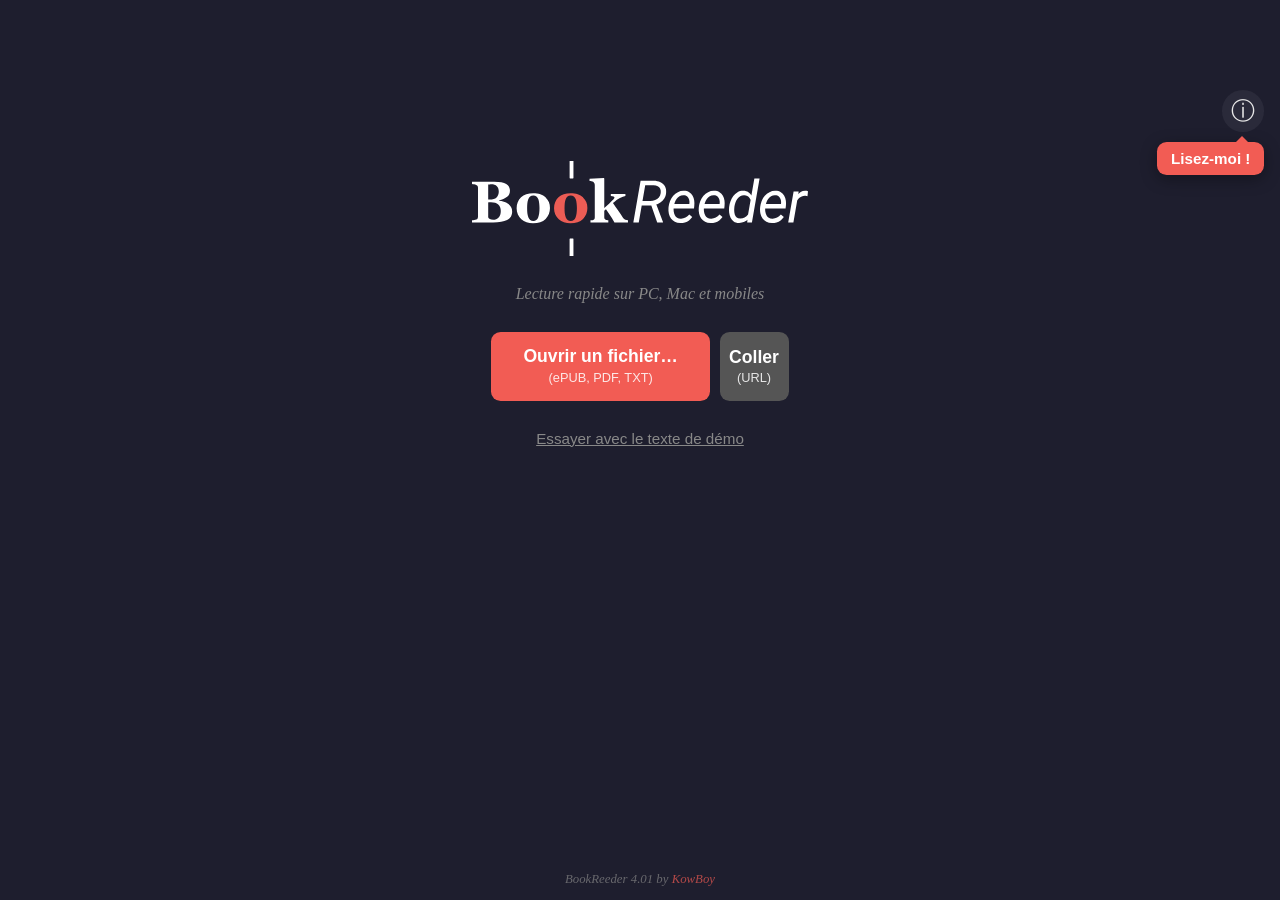
==== index.html @ 6239d29b "Mode Loupe : mot courant en couleur d'accentuation en lecture auto + texte uniforme En texte uniform" ====
<!DOCTYPE html>
<html lang="fr">
<head>
  <meta charset="UTF-8">
  <meta name="viewport" content="width=device-width, initial-scale=1.0, maximum-scale=1.0, user-scalable=no, viewport-fit=cover">
  <meta name="theme-color" content="#1e1e2e">
  <title>BookReeder</title>
  <link rel="manifest" href="manifest.webmanifest">
  <link rel="apple-touch-icon" href="icons/icon-192.png">
  <!-- Mode plein écran « appli » sur iPhone (ajout à l'écran d'accueil) -->
  <meta name="apple-mobile-web-app-capable" content="yes">
  <meta name="apple-mobile-web-app-status-bar-style" content="black-translucent">
  <meta name="apple-mobile-web-app-title" content="BookReeder">
  <meta name="mobile-web-app-capable" content="yes">
  <link rel="stylesheet" href="style.css?v=401">
</head>
<body>
  <!-- Écran d'accueil : choix du fichier -->
  <div id="ecran-accueil" class="ecran">
    <!-- Bloc fixe : (i) au-dessus du logo, puis sous-titre + boutons -->
    <div id="accueil-haut">
      <button id="btn-infos" title="Aide / fonctionnalités" aria-label="Aide">ⓘ</button>
      <img id="logo" src="BookReeder.svg" alt="BookReeder">
      <p class="sous-titre">Lecture rapide sur PC, Mac et mobiles</p>
      <div class="rangee-ouvrir">
        <label class="bouton-ouvrir">
          <span class="bouton-titre">Ouvrir un fichier…</span>
          <span class="bouton-formats">(ePUB, PDF, TXT)</span>
          <input type="file" id="input-fichier" accept=".epub,.pdf,.txt" hidden>
        </label>
        <button id="btn-coller-url" class="bouton-url" title="Charger un article depuis un lien copié">
          <span class="bouton-titre">Coller</span>
          <span class="bouton-formats">(URL)</span>
        </button>
      </div>
      <button id="btn-demo" class="lien-demo">Essayer avec le texte de démo</button>
      <p id="message-chargement" class="message"></p>
    </div>

    <!-- Bloc « Mes lectures » (40% de l'écran) : titre fixe + liste scrollable -->
    <div id="accueil-lectures">
      <h2 id="titre-lectures" class="titre-biblio" style="display:none">Mes lectures</h2>
      <div id="bibliotheque"></div>
    </div>
    <p id="signature"><span>BookReeder <span id="sig-version">1.79</span> by <a href="https://github.com/kowboy2k" target="_blank" rel="noopener">KowBoy</a></span></p>
  </div>

  <!-- Info-bulle « Lisez-moi ! » pointant vers le (i) (1re ouverture / mise à jour) -->
  <div id="bulle-liremoi" class="cache">Lisez-moi&nbsp;!</div>

  <!-- Écran de lecture RSVP -->
  <div id="ecran-lecture" class="ecran cache">
    <div id="zone-mot" class="avec-cadre">
      <div id="cadre"></div>
      <div id="reticule-haut"></div>
      <div id="mot-affiche"></div>
      <div id="reticule-bas"></div>
    </div>

    <!-- Zone cliquable (titre + info) qui ouvre la navigation -->
    <div id="zone-navigation" title="Aller à un chapitre / une position">
      <div id="titre-livre">—</div>
      <div id="info-progression">
        <span id="position-pct">0,00</span>%
        &nbsp;•&nbsp; <span id="chapitre-actuel">—</span>
        <span id="bloc-nb-mots" style="display:none"><span id="position-actuelle">0</span> / <span id="total-mots">0</span> mots</span>
      </div>
    </div>
    <div id="barre-progression">
      <div id="progression-remplissage"></div>
      <div id="marqueurs-chapitres"></div>
      <div id="curseur"></div>
    </div>
    <!-- Chapitre précédent · retour rapide · avance rapide · chapitre suivant -->
    <div id="nav-rapide" ;>
      <button id="btn-chap-prec" class="btn-chapitre" title="Chapitre précédent">⏮&#xFE0E;</button>
      <button id="btn-recul" class="ic-fleche ic-recul" title="Phrase précédente"></button>
      <button id="btn-avance" class="ic-fleche ic-avance" title="Phrase suivante"></button>
      <button id="btn-chap-suiv" class="btn-chapitre" title="Chapitre suivant">⏭&#xFE0E;</button>
    </div>

    <!-- Barre principale : vitesse (− lecture +) -->
    <div id="controles">
      <div id="groupe-vitesse">
        <button id="btn-moins" class="ic-moins" title="Ralentir (−20 mots/min)" aria-label="Ralentir"></button>
        <button id="btn-lecture" class="icone-play" title="Lecture / Pause"></button>
        <button id="btn-plus" class="ic-plus" title="Accélérer (+20 mots/min)" aria-label="Accélérer"></button>
      </div>
    </div>
    <!-- Barre du bas : fermer · vitesse · réglages -->
    <div id="barre-bas">
      <button id="btn-fermer" title="Changer de livre">✖</button>
      <div id="info-vitesse">
        <div>Vitesse : <span id="vitesse-actuelle">300</span> mots/min</div>
        <div id="duree-chapitre">Durée du chapitre : 0h00m</div>
      </div>
      <button id="btn-reglages" title="Réglages" aria-label="Réglages">
        <svg viewBox="0 0 24 24" width="26" height="26" fill="none" stroke="currentColor" stroke-width="2" stroke-linecap="round">
          <line x1="4" y1="7" x2="20" y2="7"></line>
          <line x1="4" y1="12" x2="20" y2="12"></line>
          <line x1="4" y1="17" x2="20" y2="17"></line>
          <circle cx="9" cy="7" r="2.3" fill="var(--surface)"></circle>
          <circle cx="15" cy="12" r="2.3" fill="var(--surface)"></circle>
          <circle cx="8" cy="17" r="2.3" fill="var(--surface)"></circle>
        </svg>
      </button>
    </div>

    <!-- Mode épuré : barre minimale (retour phrase · play/pause · avance phrase)
         + vitesse. En paysage, le groupe passe sur une seule ligne. -->
    <div id="barre-epure-groupe">
      <div id="barre-epure">
        <button id="ep-recul" class="ic-fleche ic-recul" title="Phrase précédente"></button>
        <button id="ep-lecture" class="icone-play" title="Lecture / Pause"></button>
        <button id="ep-avance" class="ic-fleche ic-avance" title="Phrase suivante"></button>
      </div>
      <!-- Vitesse en mode épuré : − chiffre + -->
      <div id="barre-epure-vitesse">
        <button id="ep-moins" class="ic-moins" title="Ralentir" aria-label="Ralentir"></button>
        <span id="ep-vitesse">300</span>
        <button id="ep-plus" class="ic-plus" title="Accélérer" aria-label="Accélérer"></button>
      </div>
    </div>
    <!-- Infos de lecture (Mode Minimaliste) : position · chapitre · mots -->
    <div id="infos-minimal"></div>
    <!-- Mode Minimaliste paysage : 3 zones tactiles invisibles. 1er appui = pause.
         Gauche/Droite = mot précédent/suivant (appui long = phrase par phrase),
         Centre = reprise de lecture. -->
    <div id="zones-tap-min" class="cache">
      <button id="tap-min-g" type="button" aria-label="Mot / phrase précédent"></button>
      <button id="tap-min-c" type="button" aria-label="Lecture / Pause"></button>
      <button id="tap-min-d" type="button" aria-label="Mot / phrase suivant"></button>
    </div>
    <!-- Annotation flottante (note en exposant) affichée à la pause, masquée à la reprise. -->
    <div id="note-min" class="cache"></div>
  </div>

  <!-- Mode contexte : aperçu du texte autour du mot en cours (appui long sur play) -->
  <div id="ecran-contexte" class="cache infos-loupe">
    <div id="contexte-texte"></div>
    <div id="loupe-toast" class="cache"></div>
    <div id="contexte-barre">
      <button id="ctx-notes" title="Annotations du chapitre" aria-label="Annotations">
        <svg viewBox="0 0 24 24" width="23" height="23" fill="none" stroke="currentColor" stroke-width="1.8" stroke-linecap="round" stroke-linejoin="round">
          <!-- Bulle de dialogue arrondie avec petite queue en bas à gauche -->
          <path d="M5 4h14a2 2 0 0 1 2 2v8a2 2 0 0 1-2 2H9l-4 4v-4a2 2 0 0 1-2-2V6a2 2 0 0 1 2-2z"></path>
        </svg>
      </button>
      <div id="ctx-centre">
        <button id="ctx-recul" class="ic-fleche ic-recul" title="Phrase précédente" aria-label="Phrase précédente"></button>
        <button id="ctx-play" class="icone-play" title="Reprendre la lecture" aria-label="Reprendre"></button>
        <button id="ctx-avance" class="ic-fleche ic-avance" title="Phrase suivante" aria-label="Phrase suivante"></button>
      </div>
      <button id="ctx-recherche" title="Rechercher dans le livre" aria-label="Rechercher">
        <svg viewBox="0 0 24 24" width="23" height="23" fill="none" stroke="currentColor" stroke-width="1.8" stroke-linecap="round" stroke-linejoin="round">
          <!-- Loupe « rechercher dans le texte » : lignes de texte dans la lentille -->
          <circle cx="10.5" cy="10.5" r="7.5"></circle>
          <line x1="21" y1="21" x2="16" y2="16"></line>
          <line x1="7.3" y1="8.5" x2="13.7" y2="8.5"></line>
          <line x1="7.3" y1="11" x2="13.7" y2="11"></line>
          <line x1="7.3" y1="13.5" x2="11.5" y2="13.5"></line>
        </svg>
      </button>
    </div>
    <!-- Infos de lecture (Mode Loupe) : position · chapitre · mots, sous les boutons -->
    <div id="contexte-infos"></div>
  </div>

  <!-- Panneau « toutes les annotations » du chapitre (bouton message en mode loupe) -->
  <div id="panneau-annotations" class="cache">
    <div class="panneau-contenu">
      <h2>Annotations</h2>
      <div id="annot-resultats"></div>
    </div>
  </div>

  <!-- Panneau de choix de la palette des dialogues : palettes du thème + personnalisée -->
  <div id="panneau-palette" class="cache">
    <div class="panneau-contenu">
      <div id="palette-barre-theme">
        <button id="palette-theme-prec" aria-label="Thème précédent">‹</button>
        <h3 id="palette-titre-theme">Palette Midnight</h3>
        <button id="palette-theme-suiv" aria-label="Thème suivant">›</button>
      </div>
      <!-- Aperçu unique, en haut, qui change selon la palette choisie -->
      <div id="palette-apercu-haut" class="palette-apercu"></div>
      <div id="palette-defilable">
        <div id="palette-liste"></div>
      </div>
      <div id="palette-perso-roues">
        <input type="color" class="roue-voix" id="voix1-couleur" value="#74a228" aria-label="Voix 1">
        <input type="color" class="roue-voix" id="voix2-couleur" value="#aa4521" aria-label="Voix 2">
        <input type="color" class="roue-voix" id="voix3-couleur" value="#a22878" aria-label="Voix 3">
      </div>
      <button id="btn-fermer-palette">OK</button>
    </div>
  </div>

  <!-- Panneau « Dialogues dynamiques » : appui long sur ⚙ (ou bouton dans Réglages).
       Effet + palette + attribution d'une couleur fixe par personnage du livre. -->
  <div id="panneau-dialogues-dyn" class="cache">
    <div class="panneau-contenu">
      <h2>Feuille de personnages</h2>
      <div class="reglage reglage-inline">
        <label for="reglage-dialogues">Effets</label>
        <select id="reglage-dialogues" class="dd-effet-select">
          <option value="aucun">Désactivé</option>
          <option value="elocution">Élocution</option>
          <option value="multicolore">Couleurs</option>
          <option value="fondu">Fondu</option>
          <option value="elocution,multicolore">Élocution + Couleurs</option>
          <option value="elocution,fondu">Élocution + Fondu</option>
          <option value="multicolore,fondu">Couleurs + Fondu</option>
          <option value="elocution,multicolore,fondu">Tous les effets</option>
        </select>
      </div>
      <div class="reglage reglage-inline">
        <label for="reglage-indice-bavardage">Indice de bavardage</label>
        <select id="reglage-indice-bavardage">
          <option value="masque">Masqué</option>
          <option value="simple">Simple</option>
          <option value="podium">Podium</option>
        </select>
      </div>
      <div class="reglage reglage-case" id="dd-cacher">
        <label for="reglage-cacher-noms">Masquer les personnages à venir (anti-spoil)</label>
        <input type="checkbox" id="reglage-cacher-noms" checked>
      </div>
      <button id="dd-tri" type="button">Par ordre d'apparition</button>
      <div id="liste-persos"></div>
      <div id="dd-tiers"></div>
      <button id="btn-fermer-dialogues-dyn">OK</button>
      <button id="btn-reinitialiser" type="button" class="lien-texte">Réinitialiser…</button>
    </div>
  </div>

  <!-- Création d'un raccourci iOS « Partager » -->
  <div id="panneau-raccourci" class="cache">
    <div class="panneau-contenu">
      <h2>Créer un raccourci iOS pour intégrer BookReeder aux applications dans «&nbsp;Partager&nbsp;» ?</h2>
      <div id="raccourci-guide" class="cache">
        <p class="raccourci-intro">Dans l'app <b>Raccourcis</b> (iPhone) :</p>
        <ol class="raccourci-etapes">
          <li>Nouveau raccourci → réglages (ⓘ) → active <b>« Afficher dans la feuille de partage »</b> (entrée : URL).</li>
          <li>Action <b>« Coder en URL »</b> appliquée à <b>Entrée du raccourci</b>.</li>
          <li>Action <b>« Texte »</b> : colle l'adresse ci‑dessous, puis ajoute la variable <b>codée</b>.</li>
          <li>Action <b>« Ouvrir les URL »</b> avec ce Texte.</li>
        </ol>
        <button id="raccourci-copier">Copier l'adresse BookReeder</button>
        <button id="raccourci-fermer-guide">Fermer</button>
      </div>
      <div id="raccourci-boutons">
        <button id="raccourci-oui">Oui</button>
        <button id="raccourci-non">Non</button>
      </div>
    </div>
  </div>

  <!-- Bucket d'un personnage : formes détectées (appui long sur un nom) -->
  <div id="panneau-bucket" class="cache">
    <div class="panneau-contenu">
      <h2 id="bucket-titre">Personnage</h2>
      <p id="bucket-aide">Touche une forme pour l'afficher en titre ; ✕ pour la retirer.</p>
      <div id="bucket-liste"></div>
      <button id="btn-fermer-bucket">OK</button>
    </div>
  </div>

  <!-- Action sur une forme : rattacher / séparer / supprimer -->
  <div id="panneau-bucket-action" class="cache">
    <div class="panneau-contenu">
      <h2>Rattacher «&nbsp;<span id="ba-terme"></span>&nbsp;» à un autre personnage ?</h2>
      <div id="ba-choix">
        <button id="ba-oui">Oui</button>
        <button id="ba-non">Non</button>
      </div>
      <button id="ba-supprimer">Supprimer</button>
      <div id="ba-perso-liste" class="cache"></div>
    </div>
  </div>

  <!-- Action sur un personnage (depuis la liste) : supprimer / fusionner -->
  <div id="panneau-perso-action" class="cache">
    <div class="panneau-contenu">
      <h2>Supprimer «&nbsp;<span id="pa-nom"></span>&nbsp;» ou fusionner à un autre personnage ?</h2>
      <div id="pa-choix">
        <button id="pa-oui">Oui</button>
        <button id="pa-non">Non</button>
      </div>
      <button id="pa-fusionner">Fusionner</button>
      <div id="pa-perso-liste" class="cache"></div>
    </div>
  </div>

  <!-- Réinitialiser (Feuille de personnages) : 3 choix -->
  <div id="panneau-reinit" class="cache">
    <div class="panneau-contenu">
      <h2>Réinitialiser</h2>
      <button id="ri-persos">Réinitialiser les personnages</button>
      <button id="ri-couleurs">Réinitialiser les couleurs</button>
      <button id="ri-aleatoire">Générer des couleurs aléatoires</button>
      <button id="ri-annuler" class="liste-annuler">Annuler</button>
    </div>
  </div>

  <!-- Confirmation générique (Oui / Non) -->
  <div id="panneau-confirm" class="cache">
    <div class="panneau-contenu">
      <h2 id="confirm-titre">?</h2>
      <div id="confirm-boutons">
        <button id="confirm-oui">Oui</button>
        <button id="confirm-non">Non</button>
      </div>
    </div>
  </div>

  <!-- Confirmation : garder un article en ligne dans la bibliothèque -->
  <div id="panneau-garder-article" class="cache">
    <div class="panneau-contenu">
      <h2>Garder l'article en mémoire&nbsp;?</h2>
      <div id="garder-boutons">
        <button id="garder-oui">Oui</button>
        <button id="garder-non">Non</button>
      </div>
    </div>
  </div>

  <!-- Panneau de recherche dans le livre (double-tap dans la zone de texte du mode loupe) -->
  <div id="panneau-recherche" class="cache">
    <div class="panneau-contenu">
      <h2>Rechercher dans le livre</h2>
      <div class="rech-saisie">
        <input type="text" id="rech-champ" placeholder="Mot ou expression…" autocomplete="off" autocapitalize="off" spellcheck="false">
        <button id="rech-go">Go</button>
      </div>
      <div id="rech-resultats"></div>
    </div>
  </div>

  <!-- Panneau d'aide / fonctionnalités -->
  <div id="panneau-infos" class="cache">
    <div class="panneau-contenu">
      <h2>Comment ça marche</h2>
      <ul id="liste-infos">
        <li><b>Lecture rapide</b> — les mots défilent un à un ou par groupes, centrés sur la lettre repère (rouge) pour garder l'œil fixe.</li>
        <li><b>Dialogues dynamiques</b> — rajoutez du style dans les dialogues entre les personnages !</li>
        <li><b>Feuille de personnages</b> — appui prolongé sur le bouton Réglages pour personnaliser les dialogues de personnages.</li>
        <li><b>Mode Minimaliste</b> — touchez la <b>zone de lecture</b> pour masquer l'interface (lecture sans distraction) ; touchez à nouveau pour revenir.</li>
        <li><b>Mode loupe</b> — appui prolongé sur le bouton lecture/pause pour afficher la lecture contextuelle + annotations. Appui prolongé en Mode Loupe permet de faire défiler le texte automatiquement.</li>
        <li><b>Lecture horizontale</b> — appui central pour pause/lecture, appui sur les côtés pour avancer ou reculer d'un mot, appui prolongé de phrase en phrase.</li>
        <li><b>Naviguer</b> — touchez les <b>infos de lecture</b> pour ouvrir la navigation et aller à un chapitre ou se déplacer dans le livre.</li>
        <li><b>Chapitres</b> — les boutons ⏮ / ⏭ sautent au chapitre précédent / suivant ; les flèches reculent / avancent d'une phrase.</li>
        <li><b>Vitesse</b> — les boutons − et + ajustent la vitesse de lecture.</li>
        <li><b>Accélération</b> — appuyez sur la <b>zone de vitesse</b> et poussez vos limites en accélérant automatiquement !</li>
        <li><b>Bibliothèque</b> — vos livres restent enregistrés et reprennent à la bonne page, même hors-ligne.</li>
        <li><b>Astuce</b> — pour un meilleur confort, enregistrez la page sur l'écran d'accueil.</li>
      </ul>
      <button id="btn-ajouter-accueil">📲 Ajouter à l'écran d'accueil</button>
      <p id="aide-install" class="aide-install"></p>
      <div class="ligne-maj">
        <button id="btn-maj">🔄 Vérifier les mises à jour…</button>
        <button id="btn-raccourci-ios" title="Ajouter BookReeder au menu Partager (iOS)" aria-label="Créer un raccourci Partager">
          <svg viewBox="0 0 24 24" width="20" height="20" fill="none" stroke="currentColor" stroke-width="2" stroke-linecap="round" stroke-linejoin="round">
            <path d="M12 15V3"></path>
            <path d="M8 7l4-4 4 4"></path>
            <path d="M5 12v7a2 2 0 0 0 2 2h10a2 2 0 0 0 2-2v-7"></path>
          </svg>
        </button>
      </div>
      <p id="statut-maj" class="aide-install"></p>
      <button id="btn-fermer-infos">Ok</button>
    </div>
  </div>

  <!-- Panneau de navigation : chapitre + position manuelle -->
  <div id="panneau-navigation" class="cache">
    <div class="panneau-contenu">
      <h2>Chapitrage</h2>

      <div class="reglage">
        <select id="nav-chapitre"></select>
      </div>

      <div class="reglage">
        <div id="nav-chap-boutons">
          <button id="nav-chap-prec" class="btn-chapitre" title="Chapitre précédent">⏮&#xFE0E;</button>
          <button id="nav-chap-suiv" class="btn-chapitre" title="Chapitre suivant">⏭&#xFE0E;</button>
        </div>
      </div>

      <div class="reglage">
        <label>Position dans le livre entier : <span id="position-pct-livre">0,00</span>%</label>
        <div id="barre-livre">
          <div id="remplissage-livre"></div>
          <div id="marqueurs-livre"></div>
          <div id="curseur-livre"></div>
        </div>
      </div>

      <button id="btn-fermer-navigation">Go</button>

      <button type="button" id="lien-reconstruire-toc" class="lien-texte">Optimiser la table des matières</button>
    </div>
  </div>

  <!-- Popup : choix de la table des matières (1ʳᵉ ouverture ou « Reconstruire ») -->
  <div id="panneau-toc" class="cache">
    <div class="panneau-contenu">
      <h2>Quelle table des matières&nbsp;?</h2>
      <div id="toc-boutons">
        <button type="button" id="toc-existante">
          <span class="toc-l1">Originale</span> <span class="toc-l2" id="toc-cnt-existante"></span>
          <span class="toc-apercu" id="toc-apercu-existante"></span>
        </button>
        <button type="button" id="toc-optimisee">
          <span class="toc-l1">Optimisée</span> <span class="toc-l2" id="toc-cnt-optimisee"></span>
          <span class="toc-apercu" id="toc-apercu-optimisee"></span>
        </button>
      </div>
      <button type="button" id="toc-annuler">Annuler</button>
    </div>
  </div>

  <!-- Dialogue générique à 2–3 boutons (suppression de profil, etc.) -->
  <div id="panneau-choix" class="cache">
    <div class="panneau-contenu">
      <h2 id="choix-titre">?</h2>
      <div id="choix-boutons"></div>
    </div>
  </div>

  <!-- Panneau d'accélération (expérimental) : touche sur l'info de vitesse -->
  <div id="panneau-accel" class="cache">
    <div class="panneau-contenu">
      <h2>Accélération</h2>
      <div class="reglage">
        <label for="reglage-accel">Coefficient d'accélération : x <span id="valeur-accel">1,0</span></label>
        <input type="range" id="reglage-accel" min="1" max="3" step="0.1" value="1">
      </div>
      <div class="reglage">
        <label for="reglage-accel-intervalle">Intervalle d'accélération : <span id="valeur-accel-intervalle">10</span> s</label>
        <input type="range" id="reglage-accel-intervalle" min="0" max="4" step="1" value="1">
      </div>
      <p class="aide-accel">Expérimental — à ×1,0 la vitesse est constante. Au-delà (jusqu'à ×3), la lecture accélère de 0,1× selon l'intervalle choisi, jusqu'à la vitesse visée. Toute pause ou usage des touches réinitialise la vitesse.</p>
      <button id="btn-fermer-accel">OK</button>
    </div>
  </div>

  <!-- Panneau de réglages -->
  <div id="panneau-reglages" class="cache">
    <div class="panneau-contenu">
      <div id="reglages-entete">
        <button id="reglages-prec" aria-label="Page précédente">‹</button>
        <h2 id="reglages-titre">Réglages 1/3</h2>
        <button id="reglages-suiv" aria-label="Page suivante">›</button>
      </div>
      <div id="reglages-pages">
      <div class="reglages-page" data-page="0">

      <div class="reglage">
        <label for="reglage-nb-mots">Mots affichés : <span id="valeur-nb-mots">1</span></label>
        <input type="range" id="reglage-nb-mots" min="0" max="3" step="1" value="1">
      </div>

      <div class="reglage">
        <label for="reglage-pauses">Longueur des pauses : <span id="valeur-pauses">x 2,0</span></label>
        <input type="range" id="reglage-pauses" min="0" max="4" step="0.1" value="2">
      </div>

      <div class="reglage">
        <label for="reglage-dialogue-lent">Ralentissement des dialogues : <span id="valeur-dialogue-lent">x 1,3</span></label>
        <input type="range" id="reglage-dialogue-lent" min="1" max="2" step="0.1" value="1.3">
      </div>

      <div class="reglage">
        <label for="reglage-elan">Élan à la reprise de lecture : <span id="valeur-elan">10 mots</span></label>
        <input type="range" id="reglage-elan" min="0" max="3" step="0.1" value="1">
      </div>

      <div class="reglage reglage-inline">
        <label for="reglage-pause-auto">Pause automatique</label>
        <select id="reglage-pause-auto">
          <option value="fin" selected>Fin de chapitre</option>
          <option value="suivant">Début de chapitre</option>
          <option value="off">Désactivée</option>
        </select>
      </div>

      <div class="reglage reglage-case">
        <label for="reglage-continuer">Pause après retour / avance rapide</label>
        <input type="checkbox" id="reglage-continuer">
      </div>

      <div class="reglage reglage-case">
        <label for="reglage-pause-loupe">Pause à la sortie du Mode Loupe</label>
        <input type="checkbox" id="reglage-pause-loupe">
      </div>

      <div class="reglage reglage-case">
        <label for="reglage-afficher-mots">Afficher le nombre de mots du chapitre</label>
        <input type="checkbox" id="reglage-afficher-mots">
      </div>

      <div class="reglage reglage-case">
        <label for="reglage-infos-minimal">Afficher les infos en Mode Minimaliste</label>
        <input type="checkbox" id="reglage-infos-minimal">
      </div>

      <div class="reglage reglage-inline">
        <label for="reglage-loupe-texte">Texte en Mode Loupe</label>
        <select id="reglage-loupe-texte">
          <option value="j">Sans césure, justifié</option>
          <option value="jf">Sans césure, justifié, espaces fixes</option>
          <option value="g">Sans césure, aligné à gauche</option>
          <option value="cj">Avec césure, justifié</option>
          <option value="cjf">Avec césure, justifié, espaces fixes</option>
          <option value="cg">Avec césure, aligné à gauche</option>
        </select>
      </div>

      </div><!-- /page 0 -->
      <div class="reglages-page cache" data-page="1">

      <div class="reglage reglage-inline">
        <label for="reglage-police">Police</label>
        <select id="reglage-police"></select>
      </div>

      <div class="reglage reglage-inline">
        <label for="reglage-variante">Variantes</label>
        <select id="reglage-variante"></select>
      </div>

      <div class="reglage reglage-inline" id="bloc-bionic-couleur" style="display:none">
        <label for="reglage-bionic-couleur">Couleur du début bionic</label>
        <select id="reglage-bionic-couleur">
          <option value="uniforme" selected>Uniforme (couleur du texte)</option>
          <option value="#f4d03f">Jaune</option>
          <option value="#9aa0a6">Grise</option>
          <option value="#f39c12">Orange</option>
          <option value="#f25c54">Rouge</option>
          <option value="perso">Personnalisé…</option>
        </select>
      </div>

      <div class="reglage reglage-inline espace-5" id="bloc-couleur-police">
        <label>Couleur de police</label>
        <div id="couleurs-police" class="cases-couleur">
          <button type="button" class="case-couleur" data-couleur="#ffffff" title="Blanc 100%" style="background:#ffffff"></button>
          <button type="button" class="case-couleur" data-couleur="rgba(255,255,255,0.75)" title="Blanc 75%" style="background:rgba(255,255,255,0.75)"></button>
          <button type="button" class="case-couleur" data-couleur="#efe3c8" title="Crème" style="background:#efe3c8"></button>
          <button type="button" class="case-couleur" data-couleur="#454341" title="Gris foncé" style="background:#454341"></button>
          <button type="button" class="case-couleur" data-couleur="rgba(0,0,0,0.9)" title="Noir 90%" style="background:rgba(0,0,0,0.9)"></button>
          <label class="case-couleur case-perso" title="Personnalisé…">
            <input type="color" id="couleur-police-perso" value="#ffcc66">
          </label>
        </div>
      </div>
      
      <div class="reglage">
        <label for="reglage-dim-loupe">Assombrir le texte du Mode Loupe : <span id="valeur-dim-loupe">50</span> %</label>
        <input type="range" id="reglage-dim-loupe" min="0" max="100" step="5" value="50">
      </div>

      <div class="reglage reglage-case" id="bloc-bionic-perso" style="display:none">
        <label for="reglage-bio-teinte">Couleur personnalisée</label>
        <input type="color" id="reglage-bio-teinte" value="#f39c12">
      </div>

      <div class="reglage">
        <label for="reglage-taille-police">Taille de la police : <span id="valeur-taille-police">100</span> %</label>
        <input type="range" id="reglage-taille-police" min="50" max="150" step="10" value="100">
      </div>

      <div class="reglage">
        <label for="reglage-taille-loupe">Taille de la police Mode Loupe : <span id="valeur-taille-loupe">100</span> %</label>
        <input type="range" id="reglage-taille-loupe" min="50" max="200" step="10" value="100">
      </div>

      <div class="reglage">
        <label for="reglage-espace-lettres">Espacement des lettres : <span id="valeur-espace-lettres">0</span> px</label>
        <input type="range" id="reglage-espace-lettres" min="-1" max="8" step="0.5" value="0">
      </div>

      <div class="reglage">
        <label for="reglage-espace-mots">Espacement des mots : <span id="valeur-espace-mots">0</span> px</label>
        <input type="range" id="reglage-espace-mots" min="0" max="24" step="1" value="0">
      </div>

      </div><!-- /page 1 -->
      <div class="reglages-page cache" data-page="2">

      <div class="reglage reglage-inline">
        <label for="reglage-theme">Thème</label>
        <select id="reglage-theme">
          <option value="midnight" selected>Midnight</option>
          <option value="mono">Dark Mono</option>
          <option value="sepia">Sepia</option>
          <option value="black">Deep Black</option>
        </select>
      </div>

      <div class="reglage reglage-inline espace-5" id="bloc-orp-couleur">
        <label>Couleur d'accentuation</label>
        <div id="couleurs-orp" class="cases-couleur">
          <button type="button" class="case-couleur case-aucune" data-couleur="aucune" title="Aucune (couleur de la police)"></button>
          <button type="button" class="case-couleur" data-couleur="#f25c54" title="Corail" style="background:#f25c54"></button>
          <button type="button" class="case-couleur" data-couleur="#a6de7a" title="Anis" style="background:#a6de7a"></button>
          <button type="button" class="case-couleur" data-couleur="#ffd359" title="Moutarde" style="background:#ffd359"></button>
          <label class="case-couleur case-perso case-orp-perso" title="Personnalisé…">
            <input type="color" id="reglage-orp-teinte" value="#f25c54">
          </label>
        </div>
      </div>

      <div class="reglage reglage-inline">
        <label for="reglage-marqueur-note">Marqueur d'annotations</label>
        <select id="reglage-marqueur-note">
          <option value="aucun">Aucun</option>
          <optgroup label="Couleur du texte">
            <option value="etoile">Astérisque *</option>
            <option value="bulle">Bulle °</option>
            <option value="chapeau">Chapeau ^</option>
            <option value="hashtag">Hashtag ＃</option>
            <option value="point">Pastille ●</option>
          </optgroup>
          <optgroup label="Couleur d'accentuation">
            <option value="etoile-acc" class="opt-accent">Astérisque *</option>
            <option value="bulle-acc" class="opt-accent">Bulle °</option>
            <option value="chapeau-acc" class="opt-accent">Chapeau ^</option>
            <option value="hashtag-acc" class="opt-accent">Hashtag ＃</option>
            <option value="point-acc" class="opt-accent">Pastille ●</option>
          </optgroup>
        </select>
      </div>

<div class="reglage reglage-inline">
        <label for="reglage-ralenti-nom">Ralenti sur noms propres</label>
        <select id="reglage-ralenti-nom">
          <option value="off">Aucun</option>
          <option value="2-once">2× — une seule fois</option>
          <option value="2-tous">2× — à chaque fois</option>
          <option value="3-once">3× — une seule fois</option>
          <option value="3-tous">3× — à chaque fois</option>
          <option value="4-once">4× — une seule fois</option>
          <option value="4-tous">4× — à chaque fois</option>
        </select>
      </div>

      <div class="reglage reglage-inline">
        <label for="reglage-dialogues-r3">Dialogues dynamiques</label>
        <select id="reglage-dialogues-r3" class="dd-effet-select">
          <option value="aucun">Désactivé</option>
          <option value="elocution">Élocution</option>
          <option value="multicolore">Couleurs</option>
          <option value="fondu">Fondu</option>
          <option value="elocution,multicolore">Élocution + Couleurs</option>
          <option value="elocution,fondu">Élocution + Fondu</option>
          <option value="multicolore,fondu">Couleurs + Fondu</option>
          <option value="elocution,multicolore,fondu">Tous les effets</option>
        </select>
      </div>

      <div class="reglage reglage-inline">
        <label>Palette des dialogues</label>
        <button id="btn-palette-r3" class="select-hybride dd-palette-btn">
          <span class="btn-palette-nom">Mars</span>
          <span class="btn-palette-pastilles pastilles-mini"></span>
        </button>
      </div>

      <div class="reglage reglage-duo espace-5" id="bloc-cartouche">
        <label class="case-inline">Cartouche ORP <input type="checkbox" id="reglage-cadre" checked></label>
        <label class="case-inline">Repère central <input type="checkbox" id="reglage-orp" checked></label>
      </div>

      <div class="reglage" id="bloc-ecart-reperes">
        <label for="reglage-ecart-reperes">Écartement des repères : <span id="valeur-ecart-reperes">40</span> px</label>
        <input type="range" id="reglage-ecart-reperes" min="10" max="120" step="2" value="40">
      </div>

      <div class="reglage">
        <label for="reglage-long-reperes">Longueur des repères : <span id="valeur-long-reperes">14</span> px</label>
        <input type="range" id="reglage-long-reperes" min="4" max="40" step="2" value="14">
      </div>

      </div><!-- /page 2 -->

      <!-- Page 4/4 : réglage fin des facteurs de rythme du modèle BookReeder.
           Tous × la durée d'un mot (0,0–3,0), multipliés ensuite par les coefs de
           la page 1 (Longueur des pauses, Ralentissement des dialogues). -->
      <div class="reglages-page cache" data-page="3">
        <h3 class="reglages-section">Pauses (× durée d'un mot)</h3>
        <div class="reglage reglage-compact">
          <label for="fact-finphrase">Fin de phrase . ! ? … : <span id="val-finphrase">× 1,5</span></label>
          <input type="range" id="fact-finphrase" min="0" max="3" step="0.1" value="1.5">
        </div>
        <div class="reglage reglage-compact">
          <label for="fact-virgule">Virgule , ; : <span id="val-virgule">× 1,0</span></label>
          <input type="range" id="fact-virgule" min="0" max="3" step="0.1" value="1">
        </div>
        <div class="reglage reglage-compact">
          <label for="fact-paragraphe">Fin de paragraphe : <span id="val-paragraphe">× 1,5</span></label>
          <input type="range" id="fact-paragraphe" min="0" max="3" step="0.1" value="1.5">
        </div>
        <div class="reglage reglage-compact">
          <label for="fact-replique">Avant une réplique : <span id="val-replique">× 1,0</span></label>
          <input type="range" id="fact-replique" min="0" max="3" step="0.1" value="1">
        </div>
        <h3 class="reglages-section">Durée mini d'un mot (× durée d'un mot)</h3>
        <div class="reglage reglage-compact">
          <label for="fact-plancher">Plancher général : <span id="val-plancher">× 0,6</span></label>
          <input type="range" id="fact-plancher" min="0" max="3" step="0.1" value="0.6">
        </div>
        <div class="reglage reglage-compact">
          <label for="fact-dialogue">En dialogue : <span id="val-dialogue">× 1,0</span></label>
          <input type="range" id="fact-dialogue" min="0" max="3" step="0.1" value="1">
        </div>
        <div class="reglage reglage-compact">
          <label for="fact-nompropre">Sur un nom propre : <span id="val-nompropre">× 2,5</span></label>
          <input type="range" id="fact-nompropre" min="0" max="3" step="0.1" value="2.5">
        </div>
        <h3 class="reglages-section">Reprise</h3>
        <div class="reglage reglage-compact">
          <label for="fact-elan">Élan au départ : <span id="val-elan">× 0,65</span></label>
          <input type="range" id="fact-elan" min="0" max="3" step="0.05" value="0.65">
        </div>
      </div><!-- /page 4 -->
      </div><!-- /reglages-pages -->

      <button id="btn-fermer-reglages">OK</button>
    </div>
  </div>

  <script src="lib/jszip.min.js"></script>
  <div id="toast-ecran" class="cache"></div>
  <script src="lib/epub.min.js"></script>
  <script src="lib/pdf.min.js"></script>
  <script src="chargeur.js?v=401"></script>
  <script src="app.js?v=401"></script>
</body>
</html>
---- style.css ----
/* Merriweather (police variable : une seule source pour toutes les graisses) */
@font-face {
  font-family: "Merriweather";
  font-style: normal;
  font-weight: 300 900;
  font-display: swap;
  src: url(fonts/merriweather-latin.woff2) format("woff2");
  unicode-range: U+0000-00FF, U+0131, U+0152-0153, U+02BB-02BC, U+02C6, U+02DA, U+02DC, U+2000-206F, U+20AC, U+2122, U+2212;
}
@font-face {
  font-family: "Merriweather";
  font-style: normal;
  font-weight: 300 900;
  font-display: swap;
  src: url(fonts/merriweather-latin-ext.woff2) format("woff2");
  unicode-range: U+0100-024F, U+1E00-1EFF, U+2C60-2C7F, U+A720-A7FF;
}

/* Roboto (sans-serif) */
@font-face {
  font-family: "Roboto"; font-style: normal; font-weight: 400; font-display: swap;
  src: url(fonts/roboto-400.woff2) format("woff2");
}
@font-face {
  font-family: "Roboto"; font-style: normal; font-weight: 700; font-display: swap;
  src: url(fonts/roboto-700.woff2) format("woff2");
}

/* OpenDyslexic (police adaptée à la dyslexie) */
@font-face {
  font-family: "OpenDyslexic"; font-style: normal; font-weight: 400; font-display: swap;
  src: url(fonts/opendyslexic-400.woff2) format("woff2");
}
@font-face {
  font-family: "OpenDyslexic"; font-style: normal; font-weight: 700; font-display: swap;
  src: url(fonts/opendyslexic-700.woff2) format("woff2");
}

/* Literata (serif, conçue pour la lecture longue) */
@font-face {
  font-family: "Literata"; font-style: normal; font-weight: 400; font-display: swap;
  src: url(fonts/literata-400.woff2) format("woff2");
}
@font-face {
  font-family: "Literata"; font-style: normal; font-weight: 700; font-display: swap;
  src: url(fonts/literata-700.woff2) format("woff2");
}

/* Noto Sans */
@font-face {
  font-family: "Noto Sans"; font-style: normal; font-weight: 400; font-display: swap;
  src: url(fonts/notosans-400.woff2) format("woff2");
}
@font-face {
  font-family: "Noto Sans"; font-style: normal; font-weight: 700; font-display: swap;
  src: url(fonts/notosans-700.woff2) format("woff2");
}

/* DejaVu Sans */
@font-face {
  font-family: "DejaVu Sans"; font-style: normal; font-weight: 400; font-display: swap;
  src: url(fonts/dejavu-400.woff2) format("woff2");
}
@font-face {
  font-family: "DejaVu Sans"; font-style: normal; font-weight: 700; font-display: swap;
  src: url(fonts/dejavu-700.woff2) format("woff2");
}

:root {
  /* Thème « Midnight » (par défaut) */
  --fond: #1e1e2e;
  --texte: #e8e8e8;
  --accent: #f25c54;
  --gris: #888;
  --surface: #2a2a3a;       /* boutons, panneaux */
  --surface-bord: #3a3a4a;  /* pistes de barres */
  --surface-survol: #3a3a4d;
  /* Réglages de lecture (modifiés en JS) */
  --police: Georgia, "Times New Roman", serif;
  --graisse: 400;
  --espace-lettres: 0px;
  --espace-mots: 0px;
  /* Repères ORP : écart (centre → repère) et longueur du trait */
  --ret-ecart: 40px;
  --ret-longueur: 14px;
  --bio-couleur: inherit; /* couleur du début de mot bionic */
  --orp-couleur: #f25c54; /* couleur du repère central (lettre ORP) */
  --echelle-police: 1; /* taille de la police de lecture (20%–140%) */
  --cadre-largeur: min(90%, 600px); /* largeur du cartouche */
}

/* Thème « Dark Mono » : monochrome, gris neutres, sans couleur d'accent */
html.theme-mono {
  --fond: #121212;
  --texte: #e6e6e6;
  --accent: #8d8d8d;
  --gris: #6f6f6f;
  --surface: #242424;
  --surface-bord: #3a3a3a;
  --surface-survol: #3a3a3a;
}

html.theme-black {
  --fond: #000000;
  --texte: #e6e6e6;
  --accent: #5a8dd6;
  --gris: #777;
  --surface: #161616;
  --surface-bord: #2a2a2a;
  --surface-survol: #232323;
}

html.theme-sepia {
  --fond: #f4ecd8;
  --texte: #4a3c2c;
  --accent: #a6612a;
  --gris: #9c8a6a;
  --surface: #e9dcc0;
  --surface-bord: #d8c7a2;
  --surface-survol: #ddcfae;
}

* { box-sizing: border-box; margin: 0; padding: 0; }

html, body {
  height: 100%;
  background: var(--fond);
  color: var(--texte);
  font-family: Georgia, "Times New Roman", serif;
  overflow: hidden;
  -webkit-user-select: none;
  user-select: none;
  touch-action: manipulation;        /* coupe le zoom au double-tap (iOS) */
}

.ecran {
  position: fixed;
  inset: 0;
  display: flex;
  flex-direction: column;
  align-items: center;
  justify-content: center;
}

.cache { display: none !important; }

/* Info-bulle « Lisez-moi ! » pointant vers le (i) */
#bulle-liremoi {
  position: fixed;
  z-index: 30;
  background: var(--accent);
  color: #fff;
  padding: 0.5rem 0.85rem;
  border-radius: 0.6rem;
  font-family: sans-serif;
  font-size: 0.95rem;
  font-weight: 700;
  white-space: nowrap;
  box-shadow: 0 4px 16px rgba(0, 0, 0, 0.35);
  animation: bulle-pop 1.4s ease-in-out infinite;
}
#bulle-liremoi::after {              /* flèche pointant vers le haut (le bouton) */
  content: "";
  position: absolute;
  top: -6px;
  right: 16px;
  border-left: 6px solid transparent;
  border-right: 6px solid transparent;
  border-bottom: 6px solid var(--accent);
}
@keyframes bulle-pop {
  0%, 100% { transform: translateY(0); }
  50% { transform: translateY(-4px); }
}

/* --- Mode contexte (aperçu du texte autour du mot en cours) --- */
#ecran-contexte {
  position: fixed;
  inset: 0;
  z-index: 20;
  background: var(--fond);
  color: var(--texte);
  display: flex;
  flex-direction: column;
  padding: max(env(safe-area-inset-top), 0.8rem) 0 max(env(safe-area-inset-bottom), 0.8rem);
}
#contexte-texte {
  flex: 1 1 auto;
  min-height: 0;
  overflow-y: auto;
  -webkit-overflow-scrolling: touch;
  padding: 1.2rem 1.4rem;
  font-family: var(--police);
  font-size: calc(1.4rem * var(--echelle-loupe, 1));   /* 100% = taille du titre, 50–200% */
  line-height: 1.8;
  text-align: justify;
  color: var(--couleur-police, var(--texte));
  scrollbar-width: thin;
  scrollbar-color: rgba(255,255,255,0.18) transparent;
  /* Texte sélectionnable : appui long (mobile) ou clic-glissé (PC) → menu natif
     « Copier / Rechercher sur Google ». Le reste de l'app reste non sélectionnable. */
  -webkit-user-select: text;
  user-select: text;
  -webkit-touch-callout: default;
}
/* Répartition du texte en Mode Loupe (dropdown Réglages 1/4) : césures + mode de
   justification (par les espaces de mots OU par l'espacement des lettres). */
#contexte-texte.txt-gauche { text-align: left; }
#contexte-texte.txt-cesures { -webkit-hyphens: auto; hyphens: auto; }
#contexte-texte.txt-mots { text-align: justify; text-justify: inter-word; }
#contexte-texte.txt-lettres { text-align: justify; text-justify: inter-character; }
#contexte-texte::-webkit-scrollbar { width: 5px; }
#contexte-texte::-webkit-scrollbar-thumb { background: rgba(255,255,255,0.18); border-radius: 3px; }
#contexte-texte .ctx-bloc { margin: 0 0 0.9em; }      /* saut de ligne entre paragraphes */
#contexte-texte .ctx-titre { font-weight: 900; }       /* titre/chapitre en Black */
#contexte-texte span[data-i] { opacity: var(--dim-loupe, 0.5); }   /* texte atténué (réglable) */
#contexte-texte span.phrase-courante { opacity: 1; }   /* phrase en cours à 100 % */
/* Couleur du locuteur (multicolore) sur les mots de dialogue. */
#contexte-texte span.ctx-dlg { color: var(--c-dlg); }
#contexte-texte .courant {
  color: var(--orp-couleur, var(--accent));            /* mot courant : couleur du repère */
}
/* EXCEPTION : un mot courant qui est aussi un dialogue coloré garde la couleur du
   locuteur (et non la couleur d'accentuation du repère). */
#contexte-texte span.ctx-dlg.courant { color: var(--c-dlg); }
/* Lecture auto EN loupe : la phrase en cours est atténuée comme le reste du
   texte ; seul le mot lu passe en blanc (couleur du texte, pleine opacité). */
#ecran-contexte.lecture-auto #contexte-texte span.phrase-courante { opacity: var(--dim-loupe, 0.5); }
#ecran-contexte.lecture-auto #contexte-texte span.courant { color: var(--texte); opacity: 1; }
/* Assombrissement à 100 % (texte invisible) + lecture auto : on garde la PHRASE
   en cours lisible à 50 % et le mot courant en couleur d'accentuation, au lieu de
   ne laisser que le mot. */
#ecran-contexte.lecture-auto.dim-max #contexte-texte span.phrase-courante { opacity: 0.5; }
#ecran-contexte.lecture-auto.dim-max #contexte-texte span.courant { color: var(--orp-couleur, var(--accent)); opacity: 1; }
/* « Texte uniforme » (bascule appui long sur Rechercher) : aucun effet sur le
   texte — tout en couleur de police, pleine opacité, pas de couleur de dialogue. */
#ecran-contexte.texte-uniforme #contexte-texte span,
#ecran-contexte.texte-uniforme #contexte-texte span[data-i],
#ecran-contexte.texte-uniforme #contexte-texte span.phrase-courante,
#ecran-contexte.texte-uniforme #contexte-texte span.ctx-dlg,
#ecran-contexte.texte-uniforme #contexte-texte span.courant { color: var(--texte); opacity: 1; }
/* Exception : en LECTURE AUTO + texte uniforme, le mot en cours reprend la
   couleur d'accentuation (sinon il serait blanc, indistinct). */
#ecran-contexte.texte-uniforme.lecture-auto #contexte-texte span.courant { color: var(--orp-couleur, var(--accent)); opacity: 1; }
/* Info-bulle centrale de bascule (~1 s) */
#loupe-toast, #toast-ecran {
  position: fixed; top: 50%; left: 50%; transform: translate(-50%, -50%); z-index: 90;
  background: rgba(0,0,0,0.82); color: #fff; padding: 0.7rem 1.1rem; border-radius: 0.7rem;
  font-family: sans-serif; font-size: 1rem; pointer-events: none; box-shadow: 0 4px 18px rgba(0,0,0,0.4);
}
#loupe-toast.cache, #toast-ecran.cache { display: none; }
/* Mode Minimaliste paysage : 3 zones tactiles invisibles ÉGALES (gauche/centre/
   droite). On laisse libre le bas de l'écran pour le contrôle de la vitesse. */
#zones-tap-min { position: absolute; left: 0; right: 0; top: 0; bottom: 30%; display: flex; z-index: 15; }
#zones-tap-min.cache { display: none; }
#zones-tap-min > button {
  flex: 1; background: none; border: none; padding: 0; margin: 0; cursor: pointer;
  -webkit-tap-highlight-color: transparent; outline: none;
}
/* Annotation flottante (Mode Minimaliste) : sous le mot, comme la bulle en Loupe. */
#note-min {
  position: fixed; left: 50%; transform: translateX(-50%); top: 60%; z-index: 30;
  max-width: min(96%, 820px); width: max-content; background: rgba(0,0,0,0.88); color: var(--texte);
  border: 1px solid var(--surface-bord); border-radius: 0.6rem; padding: 0.55rem 0.9rem;
  font-family: sans-serif; font-size: 0.95rem; line-height: 1.35; pointer-events: none;
  box-shadow: 0 4px 18px rgba(0,0,0,0.45);
}
#note-min.cache { display: none; }
#note-min p { margin: 0.15rem 0; }
/* Repère d'annotation en lecture rapide : petit caractère en exposant.
   Discret (couleur de la police) ou « accentué » (.accent → couleur
   d'accentuation en cours). Signale un contenu consultable en mode loupe. */
.marque-note {
  font-size: 1em;
  vertical-align: baseline;     /* sur la ligne du texte, comme la pastille */
  margin-left: 0.18em;
  color: inherit;
}
.marque-note.collee { margin-left: 0; }   /* * ^ ° collés au mot */
.marque-note.accent { color: var(--orp-couleur, var(--accent)); }
/* Pastille pleine dessinée (cercle), posée sur la ligne du texte (n'agrandit
   pas la hauteur de ligne contrairement au glyphe « • »). */
.marque-pastille {
  display: inline-block;
  width: 0.42em;
  height: 0.42em;
  border-radius: 50%;
  background: currentColor;
  vertical-align: middle;
  margin-left: 0.18em;
}
.marque-pastille.accent { background: var(--orp-couleur, var(--accent)); }
/* Appel de note : exposant cliquable (couleur repère) */
#contexte-texte .a-note { cursor: pointer; }
#contexte-texte .ctx-note {
  color: var(--orp-couleur, var(--accent));
  font-weight: 700;
  font-size: 0.62em;
  vertical-align: super;
  line-height: 0;
  padding: 0 0.1em;
  cursor: pointer;
}
/* Bulle d'annotation (mode loupe) */
#bulle-note {
  position: fixed;
  z-index: 60;
  width: min(440px, 86vw);
  max-height: 60vh;
  overflow-y: auto;
  background: var(--fond-secondaire, #2a2a3a);
  color: var(--texte, #eee);
  border: 1px solid var(--orp-couleur, var(--accent));
  border-radius: 0.6rem;
  padding: 0.7rem 0.9rem;
  box-shadow: 0 6px 24px rgba(0, 0, 0, 0.45);
  font-family: sans-serif;
  font-size: 1rem;
  line-height: 1.45;
  cursor: pointer;
}
#bulle-note p { margin: 0 0 0.5em; }
#bulle-note p:last-child { margin-bottom: 0; }
#bulle-note.cache { display: none; }
#contexte-barre {
  flex: none;
  display: flex;
  align-items: center;
  justify-content: space-between;   /* message à gauche · centre · loupe à droite */
  padding: 0.6rem 1.2rem 0;
}
/* Les 3 boutons de lecture restent groupés et centrés (rapprochés). */
#ctx-centre {
  display: flex;
  align-items: center;
  justify-content: center;
  gap: 1.4rem;
}
#contexte-barre button {
  width: 3.6rem;
  height: 3.6rem;
  border: none;
  border-radius: 50%;
  background: var(--surface);
  color: var(--texte);
  cursor: pointer;
  display: flex;
  align-items: center;
  justify-content: center;
}
#contexte-barre #ctx-play { width: 4.6rem; height: 4.6rem; }
/* Boutons latéraux (message / loupe) un peu plus discrets. */
#ctx-notes, #ctx-recherche { background: transparent; color: var(--gris); }
#contexte-barre button:active { transform: scale(0.92); }

/* Panneau « toutes les annotations » du chapitre */
#panneau-annotations {
  position: fixed; inset: 0; z-index: 70;
  background: rgba(0,0,0,0.6);
  display: flex; align-items: center; justify-content: center;
  padding: max(10dvh, env(safe-area-inset-top)) 1rem max(10dvh, env(safe-area-inset-bottom));
  box-sizing: border-box;
}
#panneau-annotations.cache { display: none; }
#panneau-annotations .panneau-contenu {
  border-radius: 1rem; max-height: 80dvh; display: flex; flex-direction: column;
}
#annot-resultats { flex: 1 1 auto; min-height: 0; overflow-y: auto; }
.annot-item {
  display: block; width: 100%; text-align: left;
  background: var(--fond); color: var(--texte); border: none;
  border-radius: 0.5rem; padding: 0.6rem 0.7rem; margin-bottom: 0.5rem;
  cursor: pointer; font-family: var(--police); font-size: 1rem; line-height: 1.4;
}
.annot-num { color: var(--orp-couleur, var(--accent)); font-weight: 700; margin-right: 0.4rem; }
.annot-vide { opacity: 0.6; font-style: italic; }

/* --- Accueil --- */
/* Découpage relatif (en flux, sans chevauchement) : bloc haut ~50%, liste qui
   remplit l'espace restant, puis la signature, le tout dans la colonne. */
#ecran-accueil {
  justify-content: flex-start;
  padding: max(10vh, env(safe-area-inset-top)) 1rem 0;
}
/* Bloc haut : 50% de l'écran, contenu aéré et réparti ; (i) ancré en haut à droite. */
#accueil-haut {
  flex: 0 0 50%;
  min-height: 0;
  position: relative;
  display: flex;
  flex-direction: column;
  align-items: center;
  justify-content: center;
  gap: 3.2vh;
  width: 100%;
}
#accueil-haut .sous-titre,
#accueil-haut .lien-demo,
#accueil-haut .message { margin: 0; }
#accueil-lectures {
  flex: 1 1 auto;          /* prend tout l'espace dispo (haut fixe, signature en bas) */
  min-height: 0;
  display: flex;
  flex-direction: column;
  align-items: center;
  width: 100%;
}
#logo { width: min(84vw, 336px); height: auto; }
.sous-titre { color: var(--gris); margin: 1rem 0 2.5rem; font-style: italic; }

.bouton-ouvrir {
  display: flex;
  flex-direction: column;
  align-items: center;
  gap: 0.15rem;
  background: var(--accent);
  color: #fff;
  padding: 0.9rem 2rem;
  border-radius: 0.6rem;
  font-size: 1.1rem;
  cursor: pointer;
  font-family: sans-serif;
  text-align: center;
}
.bouton-ouvrir:active { transform: scale(0.97); }
.rangee-ouvrir { display: flex; gap: 0.6rem; justify-content: center; align-items: stretch; }
.bouton-url {
  display: flex; flex-direction: column; align-items: center; justify-content: center; gap: 0.1rem;
  background: #555; color: #fff; border: none; border-radius: 0.6rem;
  aspect-ratio: 1 / 1; padding: 0 0.6rem; cursor: pointer; font-family: sans-serif; text-align: center; font-size: 1.1rem;
}
.bouton-url:active { transform: scale(0.97); }
.bouton-titre { font-weight: 700; }
.bouton-formats { font-size: 0.8rem; font-weight: 300; opacity: 0.85; }
.lien-demo {
  margin-top: 1.2rem;
  background: none;
  border: none;
  color: var(--gris);
  font-family: sans-serif;
  font-size: 0.95rem;
  text-decoration: underline;
  cursor: pointer;
}
.lien-demo:hover { color: var(--texte); }

/* Signature : remplit l'espace restant et plaque le texte tout en bas
   (robuste sur iOS), avec 5% de marge sous le texte. */
#signature {
  flex: none;
  width: 100%;
  display: flex;
  align-items: flex-end;
  justify-content: center;
  padding-top: 0.8rem;
  padding-bottom: max(1.5vh, env(safe-area-inset-bottom));
  text-align: center;
  font-style: italic;
  font-size: 0.8rem;
  color: var(--gris);
  opacity: 0.7;
}
#signature a { color: var(--accent); text-decoration: none; }
#signature a:hover { text-decoration: underline; }

/* Bouton ⓘ : dans le flux, 1re ligne du bloc haut, aligné à droite (au-dessus du logo) */
#btn-infos {
  flex: none;
  align-self: flex-end;
  width: 2.6rem;
  height: 2.6rem;
  border: none;
  border-radius: 50%;
  background: var(--surface);
  color: var(--texte);
  font-size: 1.5rem;
  line-height: 1;
  cursor: pointer;
}
#btn-infos:active { transform: scale(0.95); }

/* Panneau d'aide : centré, défilable */
#panneau-infos {
  position: fixed;
  inset: 0;
  background: rgba(0,0,0,0.6);
  display: flex;
  align-items: center;
  justify-content: center;
  z-index: 10;
  padding: 1rem;
}
#panneau-infos .panneau-contenu {
  border-radius: 1rem;
  max-height: 80vh;
  overflow-y: auto;
}
/* Panneau de recherche dans le texte (double-tap d'un mot en mode loupe) */
#panneau-recherche {
  position: fixed;
  inset: 0;
  background: rgba(0,0,0,0.6);
  display: flex;
  /* Ancrée vers le HAUT (à ~20% du bord supérieur) pour que le clavier iPhone,
     qui remonte par le bas, n'empiète pas sur le champ de saisie. */
  align-items: flex-start;
  justify-content: center;
  z-index: 70;
  /* dvh = hauteur dynamique (iPhone : vh ignore la barre Safari). */
  padding: 20dvh 1rem max(10dvh, env(safe-area-inset-bottom));
  box-sizing: border-box;
}
#panneau-recherche .panneau-contenu {
  border-radius: 1rem;
  max-height: 60dvh;       /* fenêtre plus courte (20% en haut, ~10% en bas) */
  display: flex;
  flex-direction: column;
}
.rech-saisie {
  display: flex;
  gap: 0.5rem;
  margin-bottom: 1rem;
}
#rech-champ {
  flex: 1 1 auto;
  min-width: 0;
  padding: 0.7rem 0.8rem;
  border-radius: 0.6rem;
  border: 1px solid var(--surface-bord);
  background: var(--fond);
  color: var(--texte);
  font-family: sans-serif;
  font-size: 1rem;
}
#rech-go {
  flex: none;
  padding: 0 1.2rem;
  background: var(--accent);
  color: #fff;
  border: none;
  border-radius: 0.6rem;
  font-size: 1rem;
  cursor: pointer;
}
#rech-resultats {
  flex: 1 1 auto;
  min-height: 0;
  overflow-y: auto;
  margin-bottom: 1rem;
}
.res-compte { font-family: sans-serif; font-size: 0.85rem; opacity: 0.6; margin-bottom: 0.6rem; }
.res-item {
  display: block;
  width: 100%;
  text-align: left;
  background: var(--fond);
  color: var(--texte);
  border: none;
  border-radius: 0.5rem;
  padding: 0.6rem 0.7rem;
  margin-bottom: 0.5rem;
  cursor: pointer;
  font-family: var(--police);
  font-size: 1rem;
  line-height: 1.4;
}
.res-item b { color: var(--orp-couleur, var(--accent)); font-weight: 700; }
.res-chap { display: block; font-family: sans-serif; font-size: 0.78rem; opacity: 0.55; margin-bottom: 0.2rem; }
.res-vide { opacity: 0.6; font-style: italic; }
#rech-resultats { margin-bottom: 0; }   /* plus de bouton Fermer en dessous */
#liste-infos {
  list-style: none;
  margin-bottom: 1.4rem;
  line-height: 1.45;
}
#liste-infos li {
  padding: 0.7rem 0;
  border-bottom: 1px solid var(--surface-bord);
  font-size: 0.95rem;
}
#liste-infos li:last-child { border-bottom: none; }
#liste-infos b { color: var(--accent); }
#btn-fermer-infos {
  width: 100%;
  padding: 0.9rem;
  background: var(--accent);
  color: #fff;
  border: none;
  border-radius: 0.6rem;
  font-size: 1rem;
  cursor: pointer;
}
#btn-ajouter-accueil, #btn-maj {
  width: 100%;
  padding: 0.8rem;
  margin-bottom: 0.6rem;
  background: transparent;
  color: var(--texte);
  border: 1px solid var(--surface-bord);
  border-radius: 0.6rem;
  font-size: 0.95rem;
  cursor: pointer;
}
#btn-ajouter-accueil:active, #btn-maj:active { transform: scale(0.98); }
.ligne-maj { display: flex; gap: 0.5rem; align-items: stretch; margin-bottom: 0.6rem; }
.ligne-maj #btn-maj { width: auto; flex: 1; margin-bottom: 0; }
#btn-raccourci-ios {
  flex: none; display: flex; align-items: center; justify-content: center;
  background: transparent; color: var(--texte); border: 1px solid var(--surface-bord);
  border-radius: 0.6rem; padding: 0 0.9rem; cursor: pointer;
}
#btn-raccourci-ios:active { transform: scale(0.98); }
/* Popup création de raccourci iOS */
#panneau-raccourci {
  position: fixed; inset: 0; z-index: 70; background: rgba(0,0,0,0.6);
  display: flex; align-items: center; justify-content: center; padding: 1rem;
}
#panneau-raccourci.cache { display: none; }
#panneau-raccourci .panneau-contenu { border-radius: 1rem; max-width: 420px; width: 100%; text-align: center; }
#panneau-raccourci h2 { margin: 0; font-size: 1.1rem; line-height: 1.35; }
#raccourci-boutons { display: flex; gap: 1rem; margin-top: 1.6rem; }
#raccourci-boutons button { flex: 1; padding: 0.8rem; border: none; border-radius: 0.6rem; font-size: 1rem; cursor: pointer; font-family: sans-serif; }
#raccourci-oui { background: var(--accent); color: #fff; }
#raccourci-non { background: var(--fond); color: var(--texte); border: 1px solid var(--surface-bord); }
.raccourci-intro { margin: 1rem 0 0.4rem; font-family: sans-serif; }
.raccourci-etapes { text-align: left; font-family: sans-serif; font-size: 0.9rem; line-height: 1.4; margin: 0 0 0.8rem; padding-left: 1.2rem; }
.raccourci-etapes li { margin-bottom: 0.4rem; }
#raccourci-copier, #raccourci-fermer-guide { width: 100%; padding: 0.7rem; border-radius: 0.6rem; font-size: 0.95rem; cursor: pointer; margin-top: 0.4rem; }
#raccourci-copier { background: var(--accent); color: #fff; border: none; }
#raccourci-fermer-guide { background: var(--fond); color: var(--texte); border: 1px solid var(--surface-bord); }
.aide-install {
  margin: 0 0 0.8rem;
  font-size: 0.85rem;
  line-height: 1.4;
  color: var(--gris);
}
.aide-install:empty { display: none; }
#statut-maj { text-align: center; }
.message { margin-top: 0.6rem; color: var(--gris); font-family: sans-serif; min-height: 1.2em; }

/* --- Lecture RSVP --- */
/* L'écran de lecture est une colonne : le mot occupe tout l'espace du haut,
   puis la barre, les infos et les boutons s'empilent en bas. */
#ecran-lecture {
  justify-content: flex-start;
  /* Hauteur visible réelle (gère la barre d'outils Safari iOS) au lieu de la
     hauteur « large » qui décalait tout. Repli en 100vh pour les vieux nav. */
  height: 100vh;
  height: 100dvh;
  bottom: auto;
  /* Marges de sécurité iOS (encoche en haut, barre en bas). */
  padding: max(1.4rem, env(safe-area-inset-top)) 0 max(0.6rem, env(safe-area-inset-bottom));
}
#zone-mot {
  position: relative;
  flex: 1;            /* prend toute la hauteur disponible au-dessus des contrôles */
  min-height: 0;
  width: 100%;
}

#mot-affiche {
  color: var(--couleur-police, var(--texte));
  font-size: calc(clamp(2rem, 9vw, 5rem) * var(--echelle-police, 1));
  font-family: var(--police);
  font-weight: var(--graisse);
  letter-spacing: var(--espace-lettres);
  word-spacing: var(--espace-mots);
  white-space: pre;
  line-height: 1.2;
  /* Positionné pour que la lettre ORP tombe pile au centre de l'écran.
     --decalage-orp = distance (px) entre le bord gauche du mot et le
     centre de la lettre ORP, calculée en JS. */
  position: absolute;
  top: 50%;
  left: 50%;
  /* translateZ(0) = couche de composition isolée (GPU) : évite les « fantômes »
     d'affichage (résidus du mot précédent mal effacés) sur certains navigateurs
     mobiles, car le mot bouge en transform à chaque changement. */
  transform: translate(calc(-1 * var(--decalage-orp, 0px)), -50%) translateZ(0);
  will-change: transform;
  backface-visibility: hidden;
}

#mot-affiche.majuscules { text-transform: uppercase; }

/* --- Effets de dialogue --- */
#mot-affiche.dlg-italique { font-style: italic; }
/* Couleur du locuteur (multicolore) : sur tout le mot sauf le pivot ORP. */
#mot-affiche.dlg-couleur { color: var(--couleur-dialogue, var(--couleur-police, var(--texte))); }
/* Fondu rapide à l'apparition de chaque réplique. */
@keyframes dlg-fondu { from { opacity: 0; } to { opacity: 1; } }
/* Durée = temps d'affichage du mot (--fondu-duree, posée en JS), progression linéaire */
#mot-affiche.dlg-fondu { animation: dlg-fondu var(--fondu-duree, 0.2s) linear; }

/* Gras + couleur du début de mot (bionic) */
#mot-affiche .bio { font-weight: 900; color: var(--bio-couleur, inherit); }
/* Le pivot ORP reste prioritaire en couleur, même dans un début gras */
#mot-affiche .orp { color: var(--orp-couleur, var(--accent)); }
/* Dans un dialogue coloré, la lettre repère adopte la couleur du locuteur
   (au lieu de la couleur d'accentuation). */
#mot-affiche.dlg-couleur .orp { color: var(--couleur-dialogue, inherit); }

/* Réticules verticaux qui encadrent l'ORP, façon Spritz.
   Positionnés par rapport au centre vertical de la zone (= le mot). */
#reticule-haut, #reticule-bas {
  position: absolute;
  left: 50%;
  width: 2px;
  height: var(--ret-longueur);
  background: var(--gris);
  transform: translateX(-50%);
}
#reticule-haut { top: calc(50% - var(--ret-ecart) - var(--ret-longueur)); }
#reticule-bas  { top: calc(50% + var(--ret-ecart)); }
#zone-mot.sans-orp #reticule-haut,
#zone-mot.sans-orp #reticule-bas { display: none; }

/* Cadre (contour) optionnel autour du mot, aligné sur les repères */
#cadre {
  position: absolute;
  left: 50%;
  top: 50%;
  width: var(--cadre-largeur);
  height: calc((var(--ret-ecart) + var(--ret-longueur)) * 2);
  transform: translate(-50%, -50%);
  border: 2px solid var(--gris);
  border-radius: 0.5rem;
  pointer-events: none;
  display: none;
}
#zone-mot.avec-cadre #cadre { display: block; }

/* Barre du bas : Fermer (✖) · Vitesse · Réglages (⚙) sur la même ligne */
#barre-bas {
  width: 100%;
  display: flex;
  align-items: flex-end;            /* boutons alignés en bas, au niveau de « Durée chapitre » */
  justify-content: space-between;
  gap: 0.8rem;
  padding: 0 1.2rem;
  margin-top: 0.6rem;
}
#barre-bas #info-vitesse { flex: 1; width: auto; margin: 0; }
#btn-fermer, #btn-reglages {
  flex: none;
  width: 3.2rem;
  height: 3.2rem;
  margin-bottom: 0.8rem;            /* remonte les boutons par rapport au bas */
  border-radius: 50%;
  background: var(--surface);
  color: var(--texte);
  border: none;
  font-size: 1.2rem;
  cursor: pointer;
  display: flex;
  align-items: center;
  justify-content: center;
}
#btn-reglages { font-size: 1.7rem; } /* roue dentée plus grande */

#barre-progression {
  position: relative;
  width: 84%;
  height: 4px;
  margin: 0 auto 0.4rem;
  background: var(--surface-bord);
  border-radius: 2px;
  touch-action: none;
  cursor: pointer;
}
#progression-remplissage {
  height: 100%;
  width: 0;
  background: var(--accent);
  border-radius: 2px;
}
/* Repères de début de chapitre sur la barre */
#marqueurs-chapitres { position: absolute; inset: 0; pointer-events: none; }
.marqueur {
  position: absolute;
  top: -2px;
  width: 2px;
  height: 8px;
  background: var(--texte);
  opacity: 0.4;
  transform: translateX(-50%);
}
/* Pastille ronde (contour) déplaçable */
#curseur {
  position: absolute;
  top: 50%;
  left: 0;
  width: 1.8rem;
  height: 1.8rem;
  background: transparent;
  border: 2px solid #555;
  border-radius: 50%;
  transform: translate(-50%, -50%);
  cursor: grab;
}
/* Zone tactile élargie autour de la barre pour saisir la pastille */
#barre-progression::before {
  content: "";
  position: absolute;
  inset: -16px 0;
}
/* Zone cliquable regroupant le titre + la ligne d'info */
#zone-navigation {
  width: 100%;
  padding: 0.7rem 1.5rem;
  margin-bottom: 2rem;
  text-align: center;
  font-family: sans-serif;
  color: var(--gris);
  cursor: pointer;
  
}
#zone-navigation:hover { color: var(--texte); }
#titre-livre {
  font-size: 1.4rem;
  white-space: nowrap;
  overflow: hidden;
  text-overflow: ellipsis;
  margin-bottom: 1.0rem;
}
#info-progression { font-size: 1rem; }
/* Nombre de mots du chapitre : sur sa propre ligne (libère de la place pour le titre) */
#bloc-nb-mots { margin-top: 0.35rem; font-size: 0.9em; opacity: 0.85; }

/* Avance / retour rapide : deux gros boutons */
#nav-rapide {
  width: 100%;
  margin-bottom: 1.1rem;
  display: flex;
  align-items: center;
  justify-content: center;
  gap: 2rem;
  margin-top: 3rem;
}
#nav-rapide button {
  background: var(--surface);
  color: var(--texte);
  border: none;
  width: 5rem;
  height: 5rem;
  border-radius: 50%;
  font-size: 2.16rem;        /* symboles réduits de 20% */
  line-height: 1;
  cursor: pointer;
  /* Centre le glyphe (⇤ ⇥ ⏮ ⏭) dans le bouton, quelles que soient ses métriques */
  display: flex;
  align-items: center;
  justify-content: center;
}
/* Chapitre précédent / suivant : boutons plus petits sur les côtés */
#nav-rapide .btn-chapitre { width: 3.6rem; height: 3.6rem; font-size: 1.2rem; }
#nav-rapide button:active { transform: scale(0.93); }

/* Flèches phrase précédente / suivante dessinées en CSS (centrées partout,
   contrairement aux glyphes ⇤/⇥ qui s'affichent bas sur iOS). */
.ic-fleche { gap: 0.12em; }
.ic-fleche::before,
.ic-fleche::after { content: ""; display: block; }
/* barre verticale (à gauche pour « retour », à droite pour « avance ») */
.ic-recul::before, .ic-avance::after {
  width: 0.16em; height: 0.95em; background: currentColor; border-radius: 1px;
}
/* triangle pointant vers la barre */
.ic-recul::after {            /* triangle vers la gauche */
  width: 0; height: 0;
  border-style: solid;
  border-width: 0.5em 0.72em 0.5em 0;
  border-color: transparent currentColor transparent transparent;
}
.ic-avance::before {          /* triangle vers la droite */
  width: 0; height: 0;
  border-style: solid;
  border-width: 0.5em 0 0.5em 0.72em;
  border-color: transparent transparent transparent currentColor;
}

/* Barre principale : groupe vitesse (− lecture +) centré */
#controles {
  width: 100%;
  font-size: 2.7rem;
  display: flex;
  align-items: center;
  justify-content: center;
  padding: 0 1.5rem;
  margin-bottom: 1.6rem; /* place pour le décalage de − / + */
}
#groupe-vitesse { display: flex; gap: 2rem; font-size: 2.7rem;}

/* Effets communs de survol et de clic sur tous les boutons ronds */
#btn-fermer, #btn-reglages,
#nav-rapide button,
#controles button {
  transition: background-color 0.15s ease, transform 0.1s ease, box-shadow 0.15s ease;
}
@media (hover: hover) {
  #btn-fermer:hover, #btn-reglages:hover,
  #nav-rapide button:hover,
  #controles button:hover {
    background: var(--surface-survol);
    box-shadow: 0 0 0 2px rgba(255, 255, 255, 0.08);
  }
}
#btn-fermer:active, #btn-reglages:active,
#nav-rapide button:active,
#controles button:active { transform: scale(0.9); }
#controles button {
  background: var(--surface);
  color: var(--texte);
  border: none;
  width: 3.6rem;
  height: 3.6rem;
  border-radius: 50%;
  font-size: 2.3rem;
  line-height: 1;
  cursor: pointer;
  display: flex;
  align-items: center;
  justify-content: center;
}
#controles button:active { transform: scale(0.92); }
/* Play/pause aussi grand que les boutons avance/retour rapide */
#controles #btn-lecture {
  width: 5rem;
  height: 5rem;
  font-size: 1.7rem;
  display: flex;
  align-items: center;
  justify-content: center;
}
/* Icônes dessinées en CSS (currentColor) : nettes et monochromes, contrairement
   aux emojis ⏸/▶ qui s'affichent en couleur sur iOS. */
.icone-play::before, .icone-pause::before { content: ""; display: block; }
.icone-play::before {       /* triangle « lecture » */
  width: 0; height: 0;
  border-style: solid;
  border-width: 0.6em 0 0.6em 1em;
  border-color: transparent transparent transparent currentColor;
  margin-left: 0.14em;                  /* recentrage optique du triangle */
}
.icone-pause::before {      /* deux barres « pause » */
  width: 0.32em; height: 1.18em;
  box-sizing: content-box;
  border-left: 0.32em solid currentColor;
  border-right: 0.32em solid currentColor;
}
/* − et + dessinés en CSS : parfaitement centrés (contrairement aux glyphes) */
.ic-moins, .ic-plus { position: relative; }
.ic-moins::before, .ic-plus::before, .ic-plus::after {
  content: "";
  position: absolute;
  top: 50%;
  left: 50%;
  background: currentColor;
  border-radius: 2px;
}
.ic-moins::before, .ic-plus::before {          /* barre horizontale */
  width: 0.55em; height: 0.09em;
  transform: translate(-50%, -50%);
}
.ic-plus::after {                               /* barre verticale (du +) */
  width: 0.09em; height: 0.55em;
  transform: translate(-50%, -50%);
}
/* − et + descendus de 20px par rapport au play */
#groupe-vitesse #btn-moins,
#groupe-vitesse #btn-plus { position: relative; top: 10px; }

/* --- Mode épuré (« fullscreen ») : cartouche + 3 boutons seulement --- */
#barre-epure-groupe { width: 100%; }
#barre-epure, #barre-epure-vitesse { display: none; }
#ecran-lecture.epure #zone-navigation,
#ecran-lecture.epure #barre-progression,
#ecran-lecture.epure #nav-rapide,
#ecran-lecture.epure #controles,
#ecran-lecture.epure #barre-bas { display: none !important; }
#ecran-lecture.epure #barre-epure {
  display: flex;
  align-items: center;
  justify-content: center;
  gap: 2rem;
  width: 100%;
  margin-bottom: 0.5rem;
  opacity: 0.15;               /* à peine visibles en plein écran épuré */
  transition: opacity 0.25s;
}
#barre-epure:active { opacity: 1; }   /* réapparaissent au toucher */

/* Vitesse en mode épuré : − chiffre + */
#ecran-lecture.epure #barre-epure-vitesse {
  display: flex;
  align-items: center;
  justify-content: center;
  gap: 1.4rem;
  width: 100%;
  margin-bottom: 0.6rem;
  opacity: 0.15;
  transition: opacity 0.25s;
  font-family: sans-serif;
}
#barre-epure-vitesse:active { opacity: 1; }
#barre-epure-vitesse button {
  width: 3rem;
  height: 3rem;
  background: var(--surface);
  color: var(--texte);
  border: none;
  border-radius: 50%;
  font-size: 1.5rem;
  line-height: 1;
  cursor: pointer;
  display: flex;
  align-items: center;
  justify-content: center;
}
#barre-epure-vitesse button:active { transform: scale(0.92); }
#ep-vitesse { min-width: 2.5rem; text-align: center; font-size: 1.2rem; color: var(--texte); }
/* Infos de lecture en Mode Minimaliste : visibles seulement si l'option est active */
#infos-minimal { display: none; }
#ecran-lecture.epure.infos-min #infos-minimal {
  display: block;
  width: 100%;
  text-align: center;
  margin-top: 0.8rem;
  font-family: sans-serif;      /* même police que le chiffre de vitesse */
  font-size: 1.2rem;            /* même taille */
  line-height: 1.4;
  color: var(--texte);
  opacity: 0.15;                /* même atténuation que les boutons / la vitesse */
  cursor: pointer;              /* zone cliquable → ouvre la Navigation */
  position: relative; z-index: 20;   /* au-dessus des zones tactiles (paysage) */
}
/* Infos de lecture en Mode Loupe : visibles seulement si l'option est active */
#contexte-infos { display: none; }
#ecran-contexte.infos-loupe #contexte-infos {
  display: block;
  flex: none;
  width: 100%;
  text-align: center;
  margin-top: 10px;                /* aère entre les boutons et la ligne d'infos */
  padding: 0.2rem 0.5rem 0.4rem;
  font-family: sans-serif;
  font-size: 1.05rem;
  line-height: 1.4;
  color: var(--texte);
  opacity: 0.4;
}
#barre-epure button {
  background: var(--surface);
  color: var(--texte);
  border: none;
  border-radius: 50%;
  line-height: 1;
  cursor: pointer;
  display: flex;
  align-items: center;
  justify-content: center;
}
#barre-epure .ic-fleche { width: 4rem; height: 4rem; font-size: 1.7rem; }
#barre-epure #ep-lecture { width: 5rem; height: 5rem; font-size: 1.7rem; }
#barre-epure button:active { transform: scale(0.92); }
@media (hover: hover) {
  #barre-epure button:hover { background: var(--surface-survol); box-shadow: 0 0 0 2px rgba(255,255,255,0.08); }
}
#info-vitesse {
  width: 100%;
  text-align: center;
  font-family: sans-serif;
  font-size: 1rem;
  color: var(--gris);
}
#duree-chapitre { font-size: 0.82rem; opacity: 0.8; margin-top: 0.15rem; }

/* --- Mode paysage (horizontal) : autorisé seulement en Mode Loupe & Mode
   Minimaliste (l'écran principal bascule en minimaliste via le JS). --- */
@media (orientation: landscape) {
  /* Mode Loupe : 5 % de marge latérale pour dégager l'encoche / caméra frontale */
  #ecran-contexte { padding-left: 5%; padding-right: 5%; }

  /* Mode Minimaliste : la VITESSE reste centrée ; la nav (‹ play ›) se place
     d'un côté ou de l'autre de la vitesse (grille 3 colonnes : 1fr auto 1fr). */
  #ecran-lecture.epure #barre-epure-groupe {
    display: grid;
    grid-template-columns: 1fr auto 1fr;
    align-items: center;
    width: 100%;
  }
  #ecran-lecture.epure #barre-epure-vitesse {
    grid-column: 2; grid-row: 1; justify-self: center; width: auto; margin-bottom: 0;
  }
  /* Boutons de nav resserrés en paysage */
  #ecran-lecture.epure #barre-epure { gap: 0.8rem; }
  /* Par défaut / appui long sur ‹ : nav au bord GAUCHE (10% de l'écran pour le pouce) */
  #ecran-lecture.epure #barre-epure {
    grid-column: 1; grid-row: 1; justify-self: start; width: auto; margin-bottom: 0; padding-left: 10vw;
  }
  /* Appui long sur › : nav au bord DROIT (10% de l'écran) */
  #ecran-lecture.epure.nav-droite #barre-epure {
    grid-column: 3; justify-self: end; padding-left: 0; padding-right: 10vw;
  }
  /* Contrôle tactile par zones : les 3 boutons (recul/lecture/avance) sont
     remplacés par les zones invisibles → on les masque ; la vitesse reste,
     surélevée au-dessus des zones pour rester accessible. */
  #ecran-lecture.epure #barre-epure { display: none; }
  #ecran-lecture.epure #barre-epure-vitesse { position: relative; z-index: 20; }
}

/* --- Bibliothèque (écran d'accueil) --- */
/* La liste remplit le bloc « Mes lectures » (40%) sous le titre, et défile. */
#bibliotheque {
  width: min(90%, 460px);
  flex: 1 1 auto;
  min-height: 0;
  padding-bottom: 0.4rem;               /* le dernier item ne touche jamais le bord */
  overflow-y: auto;
  overflow-x: hidden;
  touch-action: pan-y;                  /* défilement vertical fluide (iOS) */
  -webkit-overflow-scrolling: touch;
  overscroll-behavior: contain;
  scrollbar-width: thin;                /* même barre fine que les Réglages */
  scrollbar-color: rgba(255,255,255,0.18) transparent;
}
#bibliotheque::-webkit-scrollbar { width: 5px; }
#bibliotheque::-webkit-scrollbar-track { background: transparent; }
#bibliotheque::-webkit-scrollbar-thumb {
  background: rgba(255,255,255,0.18);
  border-radius: 3px;
}
.titre-biblio {
  font-family: sans-serif;
  font-size: 1rem;
  color: var(--gris);
  margin: 0.6rem 0 0.8rem;
  font-weight: normal;
}
#titre-lectures { flex: none; width: min(90%, 460px); margin-bottom: calc(0.8rem + 5px); }
.tri-lien {
  background: none; border: none; padding: 0; cursor: pointer;
  color: inherit; font-family: sans-serif; font-size: 1rem; text-decoration: none;
}
.tri-lien::after { content: " ⇅"; opacity: 0.5; }
.titre-lien {
  background: none; border: none; padding: 0; cursor: pointer;
  color: inherit; font-family: sans-serif; font-size: 1rem; font-weight: normal; text-decoration: none;
}
.item-livre {
  display: flex;
  align-items: center;
  background: var(--surface);
  border-radius: 0.5rem;
  padding: 0.7rem 0.9rem;
  margin-bottom: 0.6rem;
  font-family: sans-serif;
}
.item-infos { flex: 1; display: flex; flex-direction: column; cursor: pointer; min-width: 0; }
.item-nom {
  font-size: 0.95rem;
  white-space: nowrap;
  overflow: hidden;
  text-overflow: ellipsis;
}
.item-auteur {
  font-size: 0.8rem;
  color: var(--texte);
  opacity: 0.7;
  white-space: nowrap;
  overflow: hidden;
  text-overflow: ellipsis;
  margin-top: 0.1rem;
}
.item-meta { font-size: 0.75rem; color: var(--gris); margin-top: 0.2rem; display: flex; gap: 0.5rem; }
.item-meta.meta-spread { justify-content: space-between; }
.item-meta.meta-suite { justify-content: flex-start; }
.item-sep { opacity: 0.5; }
.item-suppr {
  background: none;
  border: none;
  color: var(--gris);
  font-size: 1.4rem;
  line-height: 1;
  cursor: pointer;
  padding: 0 0.3rem;
  margin-left: 0.5rem;
}
.item-suppr:hover { color: var(--accent); }

/* --- Réglages + Navigation + Accélération (mêmes panneaux glissants) --- */
#panneau-reglages,
#panneau-navigation,
#panneau-accel {
  position: fixed;
  inset: 0;
  background: rgba(0,0,0,0.6);
  display: flex;
  align-items: flex-end;
  justify-content: center;
  z-index: 50;   /* au-dessus de l'écran loupe (z-index 20) */
}
#panneau-navigation .panneau-contenu, #panneau-accel .panneau-contenu { border-radius: 1rem 1rem 0 0; }

/* Bouton hybride « Palette des dialogues » (nom + 3 pastilles) */
.select-hybride {
  display: flex; align-items: center; gap: 0.6rem;
  background: var(--fond); color: var(--texte);
  border: 1px solid var(--surface-bord); border-radius: 0.6rem;
  padding: 0.5rem 0.8rem; cursor: pointer; font-size: 1rem; font-family: sans-serif;
}
.pastilles-mini { display: inline-flex; gap: 0.25rem; }
.pastille-mini { width: 0.85rem; height: 0.85rem; border-radius: 50%; display: inline-block; }

/* Panneau de choix de palette : ancré en haut (≈position centrée actuelle) pour
   pouvoir s'étendre uniquement vers le bas sans remonter. */
#panneau-palette {
  position: fixed; inset: 0; z-index: 80;   /* au-dessus du panneau « Feuille de personnages » (60) */
  background: rgba(0,0,0,0.6); display: flex; align-items: stretch; justify-content: center;
  /* Marge basse +10px pour dégager la barre iPhone */
  padding: max(7vh, env(safe-area-inset-top)) 0.8rem max(2dvh, calc(env(safe-area-inset-bottom) + 10px));
  box-sizing: border-box;
}
#panneau-palette.cache { display: none; }
/* Roue chromatique ouverte : on n'assombrit pas l'arrière-plan (palette + réglages) */
body.roue-ouverte #panneau-palette { background: transparent; }
body.roue-ouverte #panneau-reglages .panneau-contenu { background: transparent; box-shadow: none; }
/* La carte remplit la hauteur DISPONIBLE (entre les paddings haut/bas de l'overlay,
   safe-areas iPhone comprises) grâce à align-items:stretch — pas de hauteur fixe en
   dvh qui déborderait sous l'encoche. La liste interne défile si besoin. */
#panneau-palette .panneau-contenu { border-radius: 1rem; min-height: 0; display: flex; flex-direction: column; }
/* Barre de navigation entre thèmes (‹ Nom du thème ›) */
#palette-barre-theme { flex: none; display: flex; align-items: center; gap: 0.6rem; margin-bottom: 0.8rem; }
#palette-barre-theme h3 { flex: 1 1 auto; text-align: center; margin: 0; }
#palette-theme-prec, #palette-theme-suiv {
  flex: none; width: 2.4rem; height: 2.4rem; border-radius: 50%; border: 1px solid var(--surface-bord);
  background: var(--fond); color: var(--texte); font-size: 1.3rem; cursor: pointer;
}
#palette-defilable { flex: 1 1 auto; min-height: 0; overflow-y: auto; margin-bottom: 0.7rem; }
#palette-titre-theme, .palette-titre-perso {
  text-align: center; font-family: sans-serif; font-size: 1.05rem; font-weight: 700;
  margin: 0.4rem 0 0.9rem;
}
.palette-titre-perso { margin-top: 1.6rem; }
/* Roues chromatiques Voix 1/2/3 */
#palette-perso-roues { flex: none; display: flex; justify-content: center; gap: 1.4rem; margin: 0.6rem 0 0.2rem; }
/* Roues chromatiques rondes (on force aussi le « swatch » interne natif). */
.roue-voix {
  width: 3.2rem; height: 3.2rem; padding: 0; cursor: pointer;
  border: 2px solid var(--surface-bord); border-radius: 50%;
  background: none; -webkit-appearance: none; appearance: none; overflow: hidden;
}
.roue-voix::-webkit-color-swatch-wrapper { padding: 0; }
.roue-voix::-webkit-color-swatch { border: none; border-radius: 50%; }
.roue-voix::-moz-color-swatch { border: none; border-radius: 50%; }
.palette-item {
  display: block; width: 100%; text-align: left; cursor: pointer;
  background: var(--fond); border: 2px solid transparent; border-radius: 0.6rem;
  padding: 0.5rem 0.8rem; margin-bottom: 0.3rem; color: var(--texte);
}
.palette-item.choisie { border-color: var(--accent); }
.palette-tete { display: flex; align-items: center; gap: 0.6rem; font-family: sans-serif; font-size: 0.95rem; }
.palette-tete .pastilles-mini { margin-left: auto; }
/* Aperçu unique en haut : reste visible pendant que la liste défile */
#palette-apercu-haut {
  flex: none; margin-bottom: 0.8rem; padding: 0.7rem 0.9rem;
  background: var(--fond); border-radius: 0.6rem;
}
#palette-apercu-haut div { margin: 0.1em 0; }

/* --- Confirmation « Garder l'article ? » (Oui / Non) --- */
#panneau-garder-article {
  position: fixed; inset: 0; z-index: 70; background: rgba(0,0,0,0.6);
  display: flex; align-items: center; justify-content: center; padding: 1rem;
}
#panneau-garder-article.cache { display: none; }
#panneau-garder-article .panneau-contenu { border-radius: 1rem; max-width: 380px; width: 100%; text-align: center; }
#panneau-garder-article h2 { margin: 0; }
#garder-boutons { display: flex; gap: 1rem; margin-top: 1.6rem; }
#garder-boutons button { flex: 1; padding: 0.8rem; border: none; border-radius: 0.6rem; font-size: 1rem; cursor: pointer; font-family: sans-serif; }
#garder-oui { background: var(--accent); color: #fff; }
#garder-non { background: var(--fond); color: var(--texte); border: 1px solid var(--surface-bord); }

/* --- Bucket d'un personnage (formes détectées) + action sur une forme --- */
#panneau-bucket, #panneau-bucket-action, #panneau-perso-action, #panneau-reinit {
  position: fixed; inset: 0; z-index: 85; background: rgba(0,0,0,0.6);
  display: flex; align-items: center; justify-content: center; padding: 1rem;
}
#panneau-bucket.cache, #panneau-bucket-action.cache, #panneau-perso-action.cache, #panneau-reinit.cache { display: none; }
#panneau-bucket .panneau-contenu, #panneau-bucket-action .panneau-contenu, #panneau-perso-action .panneau-contenu, #panneau-reinit .panneau-contenu {
  border-radius: 1rem; max-width: 420px; width: 100%; max-height: 85dvh; display: flex; flex-direction: column;
}
/* Panneau « Réinitialiser » : titre + 3 actions empilées + Annuler */
#panneau-reinit h2 { margin: 0 0 1rem; font-size: 1.05rem; font-weight: 700; text-align: center; }
#panneau-reinit button { display: block; width: 100%; margin-bottom: 0.5rem; padding: 0.8rem; border-radius: 0.6rem;
  font-size: 1rem; cursor: pointer; font-family: sans-serif; background: var(--fond); color: var(--texte); border: 1px solid var(--surface-bord); }
#panneau-reinit .liste-annuler { background: var(--accent); color: #fff; border: none; text-align: center; margin-top: 0.4rem; margin-bottom: 0; }
#bucket-aide { font-size: 0.8rem; opacity: 0.6; margin: 0 0 0.8rem; font-family: sans-serif; }
#bucket-liste { flex: 0 1 auto; min-height: 0; overflow-y: auto; }
.bucket-ligne { display: flex; align-items: center; gap: 0.6rem; padding: 0.5rem 0.2rem; border-bottom: 1px solid var(--surface-bord); }
.bucket-nom { flex: 1 1 auto; font-family: sans-serif; cursor: pointer; }
.bucket-nom.prefere { color: var(--accent); font-weight: 700; }
.bucket-compte { flex: none; font-size: 0.78rem; opacity: 0.5; font-family: sans-serif; }
.bucket-x { flex: none; background: none; border: none; color: var(--gris); font-size: 1.3rem; line-height: 1; cursor: pointer; padding: 0 0.3rem; }
#btn-fermer-bucket { flex: none; width: 100%; margin-top: 1rem; padding: 0.9rem; background: var(--accent); color: #fff; border: none; border-radius: 0.6rem; font-size: 1rem; cursor: pointer; }
/* Style unifié des titres de messages d'alerte / confirmation */
#panneau-confirm h2, #panneau-bucket-action h2, #panneau-perso-action h2, #panneau-garder-article h2 {
  margin: 0; font-size: 1rem; font-weight: 400; line-height: 1.45;
}
#ba-choix, #pa-choix { display: flex; gap: 1rem; margin: 1.4rem 0 0.7rem; }
#ba-choix button, #ba-supprimer, #pa-choix button, #pa-fusionner { padding: 0.8rem; border-radius: 0.6rem; font-size: 1rem; cursor: pointer; font-family: sans-serif; }
#ba-choix button, #pa-choix button { flex: 1; border: none; }
#ba-oui, #pa-oui { background: var(--accent); color: #fff; }
#ba-non, #pa-non { background: var(--fond); color: var(--texte); border: 1px solid var(--surface-bord); }
#ba-supprimer, #pa-fusionner { width: 100%; background: var(--fond); color: var(--texte); border: 1px solid var(--surface-bord); }
#ba-perso-liste, #pa-perso-liste { overflow-y: auto; max-height: 50dvh; margin-top: 0.6rem; }
#ba-perso-liste button, #pa-perso-liste button { display: block; width: 100%; text-align: left; background: var(--fond); border: 1px solid var(--surface-bord); border-radius: 0.5rem; padding: 0.55rem 0.7rem; margin-bottom: 0.4rem; color: var(--texte); cursor: pointer; font-family: sans-serif; font-size: 1rem; }
#ba-perso-liste .liste-annuler, #pa-perso-liste .liste-annuler { text-align: center; margin-top: 0.6rem; background: var(--accent); color: #fff; border: none; }
#pa-perso-liste .fusion-tri { text-align: center; background: none; border: none; color: var(--gris); font-size: 0.85rem; opacity: 0.85; margin-bottom: calc(0.6rem + 5px); padding: 0.2rem; }

/* --- Panneau « Dialogues dynamiques » (effet + palette + couleurs persos) --- */
#panneau-dialogues-dyn {
  position: fixed; inset: 0; z-index: 60;
  background: rgba(0,0,0,0.6); display: flex; align-items: flex-start; justify-content: center;
  padding: max(6vh, env(safe-area-inset-top)) 0.8rem max(2dvh, calc(env(safe-area-inset-bottom) + 10px));
  box-sizing: border-box;
}
#panneau-dialogues-dyn.cache { display: none; }
body.roue-ouverte #panneau-dialogues-dyn { background: transparent; }
#panneau-dialogues-dyn .panneau-contenu {
  border-radius: 1rem; max-height: 92dvh; width: 100%; max-width: 460px;
  display: flex; flex-direction: column;
}
#panneau-dialogues-dyn .reglage-inline { display: flex; align-items: center; justify-content: space-between; gap: 0.8rem; margin-bottom: 0.7rem; }
#dd-attribution { flex: 0 1 auto; min-height: 0; display: flex; flex-direction: column; margin-top: 0.4rem; }
#dd-attr-tete { display: flex; align-items: center; justify-content: space-between; gap: 0.8rem; margin-bottom: 0.2rem; }
#dd-attr-tete h3 { margin: 0; font-size: 1.05rem; }
#dd-cacher { flex: none; margin: 7px 0 20px; }
#dd-cacher label { font-size: 0.9rem; }
#dd-aide { font-size: 0.78rem; opacity: 0.55; margin: 0 0 0.6rem; font-family: sans-serif; }
/* En-tête de tri : même principe discret que « Mes lectures » (texte gris + ⇅). */
#dd-tri {
  flex: none; align-self: flex-start; background: none; border: none; padding: 0.2rem 0 0.5rem;
  margin-bottom: 5px;
  color: var(--texte); font-family: sans-serif; font-size: 1rem; cursor: pointer; text-decoration: none;
}
#dd-tri::after { content: " ⇅"; opacity: 0.55; }
#liste-persos { flex: none; height: calc(30dvh + 20px); overflow-y: auto; }
#dd-tiers { flex: none; border-top: 1px solid var(--surface-bord); padding-top: 0.4rem; margin-top: 0.2rem; }
#dd-tiers .perso-ligne.tiers { border: none; margin-top: 0; }
.perso-suppr { flex: none; background: none; border: none; color: var(--gris); font-size: 1.4rem; line-height: 1; cursor: pointer; padding: 0 0.5rem; }
/* Confirmation générique Oui/Non */
#panneau-confirm {
  position: fixed; inset: 0; z-index: 90; background: rgba(0,0,0,0.6);
  display: flex; align-items: center; justify-content: center; padding: 1rem;
}
#panneau-confirm.cache { display: none; }
#panneau-confirm .panneau-contenu { border-radius: 1rem; max-width: 380px; width: 100%; text-align: center; }
#panneau-confirm h2 { white-space: pre-line; }   /* taille via le style unifié des alertes */
#confirm-boutons { display: flex; gap: 1rem; margin-top: 1.6rem; }
#confirm-boutons button { flex: 1; padding: 0.8rem; border: none; border-radius: 0.6rem; font-size: 1rem; cursor: pointer; font-family: sans-serif; }
#confirm-oui { background: var(--accent); color: #fff; }
#confirm-non { background: var(--fond); color: var(--texte); border: 1px solid var(--surface-bord); }
.perso-ligne { display: flex; align-items: center; gap: 0.7rem; padding: 0.35rem 0.2rem; border-bottom: 1px solid var(--surface-bord); }
.perso-couleur-zone { flex: 1 1 auto; display: flex; align-items: center; gap: 0.7rem; min-width: 0; cursor: pointer; }
.espace-5 { margin-top: 5px; margin-bottom: 5px; }
.perso-pastille {
  flex: none; width: 1.9rem; height: 1.9rem; padding: 0; cursor: pointer;
  border: 2px solid var(--surface-bord); border-radius: 50%;
  background: none; -webkit-appearance: none; appearance: none; overflow: hidden;
}
.perso-pastille::-webkit-color-swatch-wrapper { padding: 0; }
.perso-pastille::-webkit-color-swatch { border: none; border-radius: 50%; }
.perso-pastille::-moz-color-swatch { border: none; border-radius: 50%; }
.perso-nom { flex: 1 1 auto; font-family: sans-serif; font-size: 0.95rem; }
.perso-nom.masque { opacity: 0.5; font-style: italic; }
.perso-compte { flex: none; font-size: 0.78rem; opacity: 0.45; font-family: sans-serif; }
.perso-etoile { flex: none; font-size: 0.95rem; line-height: 1; }
.perso-etoile.or { color: #e8b923; }
.perso-etoile.argent { color: #c4c4c4; }
.perso-etoile.bronze { color: #cd7f32; }
.perso-etoile.blanc { color: #ffffff; }
.perso-fixe { flex: none; font-size: 0.95rem; color: var(--accent); }
.perso-ligne.tiers { border: none; margin-top: 0.3rem; }
.tiers-swatches { flex: none; display: flex; gap: 0.45rem; align-items: center; }
.tiers-g { font-size: 1.05rem; opacity: 0.7; margin-right: -0.15rem; font-family: sans-serif; }
#btn-generer-couleurs { flex: none; margin: 0.6rem 0 0; }
#btn-fermer-dialogues-dyn {
  flex: none; width: 100%; margin-top: 1rem; padding: 0.9rem;
  background: var(--accent); color: #fff; border: none; border-radius: 0.6rem;
  font-size: 1rem; cursor: pointer;
}
.palette-apercu { font-family: var(--police); font-size: 1.15rem; line-height: 1.5; }
#btn-fermer-palette {
  flex: none; width: 100%; padding: 0.9rem; background: var(--accent); color: #fff;
  border: none; border-radius: 0.6rem; font-size: 1rem; cursor: pointer;
  margin-top: 1rem;   /* la liste (flex:1) prend l'espace dispo ; OK reste séparé sobrement */
}
#btn-fermer-accel {
  width: 100%;
  padding: 0.9rem;
  background: var(--accent);
  color: #fff;
  border: none;
  border-radius: 0.6rem;
  font-size: 1rem;
  cursor: pointer;
}
.aide-accel { font-family: sans-serif; font-size: 0.85rem; line-height: 1.4; color: var(--gris); margin: 0 0 1.2rem; }
/* Vitesse en cours d'accélération : gras + couleur du repère */
#vitesse-actuelle.accel, #ep-vitesse.accel { font-weight: 900; color: var(--orp-couleur, var(--accent)); }
#barre-bas #info-vitesse { cursor: pointer; }
/* Réglages : feuille du bas. Hauteur FIXE basée sur dvh (zone réellement visible
   sur iPhone, contrairement à vh qui inclut la barre du bas non affichable).
   Le panneau est ancré AU-DESSUS de la zone de sécurité (home indicator). */
#panneau-reglages {
  background: transparent;
  align-items: flex-end;
  padding-bottom: env(safe-area-inset-bottom);   /* le bas du panneau reste visible */
}
#panneau-reglages .panneau-contenu {
  height: auto;                                /* s'ajuste à la zone de pages (fixe) */
  max-height: 96dvh;
  display: flex;
  flex-direction: column;                      /* entête fixe · pages · OK fixe */
  overflow: hidden;
  padding-bottom: 1.2rem;                      /* marge interne au-dessus du bas */
}
/* Espacements compacts pour que chaque page tienne sans défiler */
#panneau-reglages .reglage { margin-bottom: calc(0.95rem - 2px); }
/* Entête : flèches ‹ › + titre, toujours visible */
#reglages-entete { flex: none; display: flex; align-items: center; gap: 0.6rem; margin-bottom: 0.9rem; }
#reglages-entete h2 { flex: 1 1 auto; text-align: center; margin: 0; }
#reglages-prec, #reglages-suiv {
  flex: none; width: 2.4rem; height: 2.4rem; border-radius: 50%; border: 1px solid var(--surface-bord);
  background: var(--fond); color: var(--texte); font-size: 1.3rem; cursor: pointer;
}
/* Zone des pages : occupe l'espace entre l'entête et le bouton OK (hauteur du
   panneau fixe → la fenêtre ne change pas d'un onglet à l'autre). Défile si besoin. */
#reglages-pages {
  flex: none; height: 27rem; overflow: hidden;   /* hauteur fixe, AUCUN scroll */
}
/* Page 4/4 (facteurs de rythme) : 8 sliders compacts + petits intertitres. */
#reglages-pages .reglages-page[data-page="3"] { overflow-y: auto; max-height: 27rem; }
.reglages-section {
  margin: 0.5rem 0 0.2rem; font-size: 0.8rem; font-weight: 600; text-transform: uppercase;
  letter-spacing: 0.03em; opacity: 0.55; color: var(--texte);
}
.reglages-section:first-child { margin-top: 0; }
.reglage.reglage-compact { margin-bottom: 0.45rem; }
.reglage.reglage-compact label { margin-bottom: 0.1rem; font-size: 0.95rem; }
.reglage.reglage-compact input[type="range"] { margin: 0; }
#reglages-pages::-webkit-scrollbar { width: 5px; }
#reglages-pages::-webkit-scrollbar-track { background: transparent; }
#reglages-pages::-webkit-scrollbar-thumb { background: rgba(255,255,255,0.18); border-radius: 3px; }
#panneau-reglages #btn-fermer-reglages { flex: none; margin-top: 1rem; }
/* Pendant les réglages, la zone de lecture (cartouche d'aperçu) reste visible en
   haut, au-dessus du panneau (70dvh). Hauteur calée sur l'espace libre. */
#ecran-lecture.apercu #zone-mot {
  position: fixed;
  top: 0; left: 0; right: 0;
  height: 28dvh;
}
#ecran-lecture.apercu #barre-progression,
#ecran-lecture.apercu #zone-navigation,
#ecran-lecture.apercu #nav-rapide,
#ecran-lecture.apercu #controles,
#ecran-lecture.apercu #info-vitesse,
#ecran-lecture.apercu #btn-fermer,
#ecran-lecture.apercu #btn-reglages { visibility: hidden; }

#btn-fermer-navigation {
  width: 100%;
  padding: 0.9rem;
  background: var(--accent);
  color: #fff;
  border: none;
  border-radius: 0.6rem;
  font-size: 1rem;
  cursor: pointer;
}

/* Lien texte « Reconstruire la table des matières » (entre la barre et « Go ») */
.lien-texte {
  display: block; width: 100%; margin: 1.4rem 0 0; padding: 0.2rem;
  background: none; border: none; cursor: pointer;
  color: var(--accent); font-family: sans-serif; font-size: 0.9rem;
  text-decoration: underline; text-align: center;
}
/* Popup : choix de la table des matières */
#panneau-toc {
  position: fixed; inset: 0; z-index: 75;
  background: rgba(0,0,0,0.6); display: flex; align-items: center; justify-content: center;
  padding: 1rem; box-sizing: border-box;
}
#panneau-toc.cache { display: none; }
#panneau-toc .panneau-contenu { border-radius: 1rem; max-width: 420px; text-align: center; }
#panneau-toc h2 { margin-bottom: 1.2rem; }
#toc-boutons { display: flex; gap: 1rem; margin-bottom: 1rem; }
/* Originale / Optimisée : couleur des boutons de navigation (fond) */
#toc-boutons button {
  flex: 1 1 0; padding: 0.8rem 0.6rem; border: 1px solid var(--surface-bord); border-radius: 0.6rem;
  cursor: pointer; font-size: 1.15rem; background: var(--fond); color: var(--texte);
  display: flex; flex-direction: column; align-items: center; gap: 0.15rem; line-height: 1.25;
}
#toc-boutons .toc-l1 { display: block; width: 100%; }
#toc-boutons .toc-l2 { display: block; width: 100%; font-size: 0.85rem; opacity: 0.6; }
/* Aperçu des premiers titres de chaque version (pour comparer avant de choisir) */
#toc-boutons .toc-apercu {
  display: block; width: 100%; margin-top: 0.5rem; padding-top: 0.45rem;
  border-top: 1px solid var(--surface-bord); text-align: center;
  font-size: 0.72rem; line-height: 1.35; opacity: 0.7; font-family: sans-serif;
  max-height: 16em; overflow: hidden;
}
/* Un titre par ligne, jamais sur deux (coupe « … » si trop long). */
#toc-boutons .toc-apercu .toc-l { white-space: nowrap; overflow: hidden; text-overflow: ellipsis; }
/* Panneau de choix générique (2–3 boutons) */
#panneau-choix {
  position: fixed; inset: 0; z-index: 90;
  background: rgba(0,0,0,0.6); display: flex; align-items: center; justify-content: center;
  padding: 1rem; box-sizing: border-box;
}
#panneau-choix.cache { display: none; }
#panneau-choix .panneau-contenu { border-radius: 1rem; max-width: 380px; width: 100%; text-align: center; }
#panneau-choix h2 { white-space: pre-line; margin-bottom: 1.4rem; }
#choix-boutons { display: flex; flex-direction: column; gap: 0.7rem; }
#choix-boutons button {
  width: 100%; padding: 0.85rem; border: none; border-radius: 0.6rem; cursor: pointer;
  font-size: 1rem; font-family: sans-serif; background: var(--fond); color: var(--texte);
}
#choix-boutons button.choix-danger { background: var(--accent); color: #fff; }
#choix-boutons button.choix-annuler { opacity: 0.6; }
/* Annuler : couleur du bouton « Go » (accent) */
#toc-annuler {
  width: 100%; padding: 0.9rem; border: none; border-radius: 0.6rem; cursor: pointer;
  font-size: 1rem; background: var(--accent); color: #fff;
}
/* Panneau de navigation : plus d'air pour remonter la barre totale */
#panneau-navigation .panneau-contenu { padding: 1.8rem 1.5rem 2.4rem; }
#panneau-navigation .reglage { margin-bottom: 2.8rem; }
/* Boutons chapitre précédent / suivant dans le panneau Navigation */
/* Marges négatives : resserre l'espace vertical au-dessus / en dessous */
#nav-chap-boutons { display: flex; justify-content: center; gap: 2.5rem; margin: 0.4rem 0; }
/* Boutons ×2, cercle resserré autour du glyphe + fond visible */
#nav-chap-boutons .btn-chapitre {
  flex: none; width: min(5rem, 20vw); aspect-ratio: 1; border-radius: 50%;
  border: none; cursor: pointer; background: var(--fond); color: var(--texte);
  font-size: min(2.3rem, 9vw); line-height: 1;
  display: flex; align-items: center; justify-content: center;
}
#nav-chap-boutons .btn-chapitre:active { transform: scale(0.93); }

/* Barre du livre entier dans le panneau de navigation */
#barre-livre {
  position: relative;
  width: 100%;
  height: 6px;
  margin: 2.2rem 0 1.4rem;
  background: var(--surface-bord);
  border-radius: 3px;
  touch-action: none;
  cursor: pointer;
}
#barre-livre::before { content: ""; position: absolute; inset: -16px 0; }
#remplissage-livre {
  height: 100%;
  width: 0;
  background: var(--accent);
  border-radius: 3px;
}
#marqueurs-livre { position: absolute; inset: 0; pointer-events: none; }
#curseur-livre {
  position: absolute;
  top: 50%;
  left: 0;
  width: 1.4rem;
  height: 1.4rem;
  background: transparent;
  border: 2px solid var(--texte);
  border-radius: 50%;
  transform: translate(-50%, -50%);
}
.panneau-contenu {
  background: var(--surface);
  width: 100%;
  max-width: 500px;
  padding: 1.5rem;
  border-radius: 1rem 1rem 0 0;
  font-family: sans-serif;
}
.panneau-contenu h2 { margin-bottom: 1.2rem; text-align: center; }
.reglage { margin-bottom: 1.3rem; }
.reglage label { display: block; margin-bottom: 0.5rem; }
.reglage input[type="range"] { width: 100%; accent-color: var(--accent); margin: 0; }
/* Lignes contenant un SLIDER (classe posée par JS) : espacement resserré
   (1px au-dessus de la barre, 2px en-dessous). Ne touche pas select / cases. */
#panneau-reglages .reglage.ligne-slider { margin-bottom: 12px; }
#panneau-reglages .reglage.ligne-slider label { margin-bottom: 4px; }
/* 5px d'espacement supplémentaire sous « Cartouche ORP » (spécificité id+id pour
   battre « #panneau-reglages .reglage »). */
#panneau-reglages #bloc-cartouche { margin-bottom: 15px; }
/* +2px au-dessus et en-dessous des lignes « Couleur de police » et « Couleur d'accentuation »
   (id+id pour battre « #panneau-reglages .reglage »). */
#panneau-reglages #bloc-couleur-police, #panneau-reglages #bloc-orp-couleur { margin-top: 9px; margin-bottom: 9px; }
.reglage select {
  width: 100%;
  padding: 0.5rem;
  background: var(--fond);
  color: var(--texte);
  border: 1px solid #444;
  border-radius: 0.4rem;
  font-size: 1rem;
}
.reglage-case { display: flex; align-items: center; justify-content: space-between; }
.reglage-case input { width: 1.3rem; height: 1.3rem; accent-color: var(--accent); }
/* Deux cases côte à côte sur une même ligne */
/* Libellé + menu déroulant sur la même ligne (gain de place) */
.reglage-inline { display: flex; align-items: center; gap: 0.8rem; }

/* Cases « Couleur de la police » */
.cases-couleur { display: flex; gap: 0.5rem; margin-left: auto; }
/* Pastilles d'accentuation et de couleur de police décalées de 5px vers la gauche */
#couleurs-orp, #couleurs-police { margin-right: 5px; }
.case-couleur {
  width: 1.6rem;
  height: 1.6rem;
  border-radius: 50%;
  border: 2px solid var(--surface-bord);
  padding: 0;
  cursor: pointer;
  flex: none;
}
.case-couleur.active { border-color: var(--accent); box-shadow: 0 0 0 2px var(--accent); }
/* Case « Aucune » : pastille de la couleur de police actuelle, barrée d'un trait
   (= pas d'accentuation, le repère garde la couleur de la police). */
.case-aucune {
  background-color: var(--couleur-police, var(--texte));
  background-image: linear-gradient(
    to top right,
    transparent calc(50% - 1.4px), var(--surface) calc(50% - 1.4px),
    var(--surface) calc(50% + 1.4px), transparent calc(50% + 1.4px));
}
/* Damier tant qu'aucune couleur perso n'est définie */
.case-perso {
  position: relative;
  overflow: hidden;
  background-color: #fff;
  background-image:
    linear-gradient(45deg, #bbb 25%, transparent 0, transparent 75%, #bbb 0),
    linear-gradient(45deg, #bbb 25%, transparent 0, transparent 75%, #bbb 0);
  background-size: 0.8rem 0.8rem;
  background-position: 0 0, 0.4rem 0.4rem;
}
/* L'input couleur recouvre la case (tap natif iOS → ouvre la roue chromatique) */
.case-perso input[type="color"] {
  position: absolute;
  inset: 0;
  width: 100%;
  height: 100%;
  margin: 0;
  padding: 0;
  border: none;
  opacity: 0;
  cursor: pointer;
}
.reglage-inline label { margin-bottom: 0; flex: none; }
.reglage-inline select { flex: 1; min-width: 0; }
/* Bouton « Palette des dialogues » (page Réglages) : aligné à droite comme les
   autres dropdowns (le panneau Feuille utilise déjà space-between). */
#panneau-reglages .reglage-inline .dd-palette-btn { margin-left: auto; }
/* Roue de couleur sur une ligne inline (ex. « Couleur personnalisée ») : poussée à droite */
.reglage-inline input[type="color"] {
  margin-left: auto; flex: none; width: 2.6rem; height: 2rem; padding: 0;
  border: 1px solid #444; border-radius: 0.4rem; background: none; cursor: pointer;
}
.reglage-duo { display: flex; justify-content: space-between; gap: 1rem; }
/* Libellé + case : flex centré verticalement (sélecteur assez spécifique pour
   battre « .reglage label » qui imposait display:block + marge). */
.reglage-duo .case-inline {
  display: flex; align-items: center; gap: 0.9rem; margin-bottom: 0; cursor: pointer;
}
.case-inline input { width: 1.3rem; height: 1.3rem; accent-color: var(--accent); flex: none; margin: 0; }
/* Cases pleine largeur : libellé centré avec la case (pas de marge basse) */
.reglage-case label { margin-bottom: 0; }
.reglage-case input { vertical-align: middle; }
.reglage-case input[type="color"] {
  width: 2.6rem; height: 2rem; padding: 0; border: 1px solid #444;
  border-radius: 0.4rem; background: none; cursor: pointer;
}
#btn-fermer-reglages {
  width: 100%;
  padding: 0.9rem;
  background: var(--accent);
  color: #fff;
  border: none;
  border-radius: 0.6rem;
  font-size: 1rem;
  cursor: pointer;
}
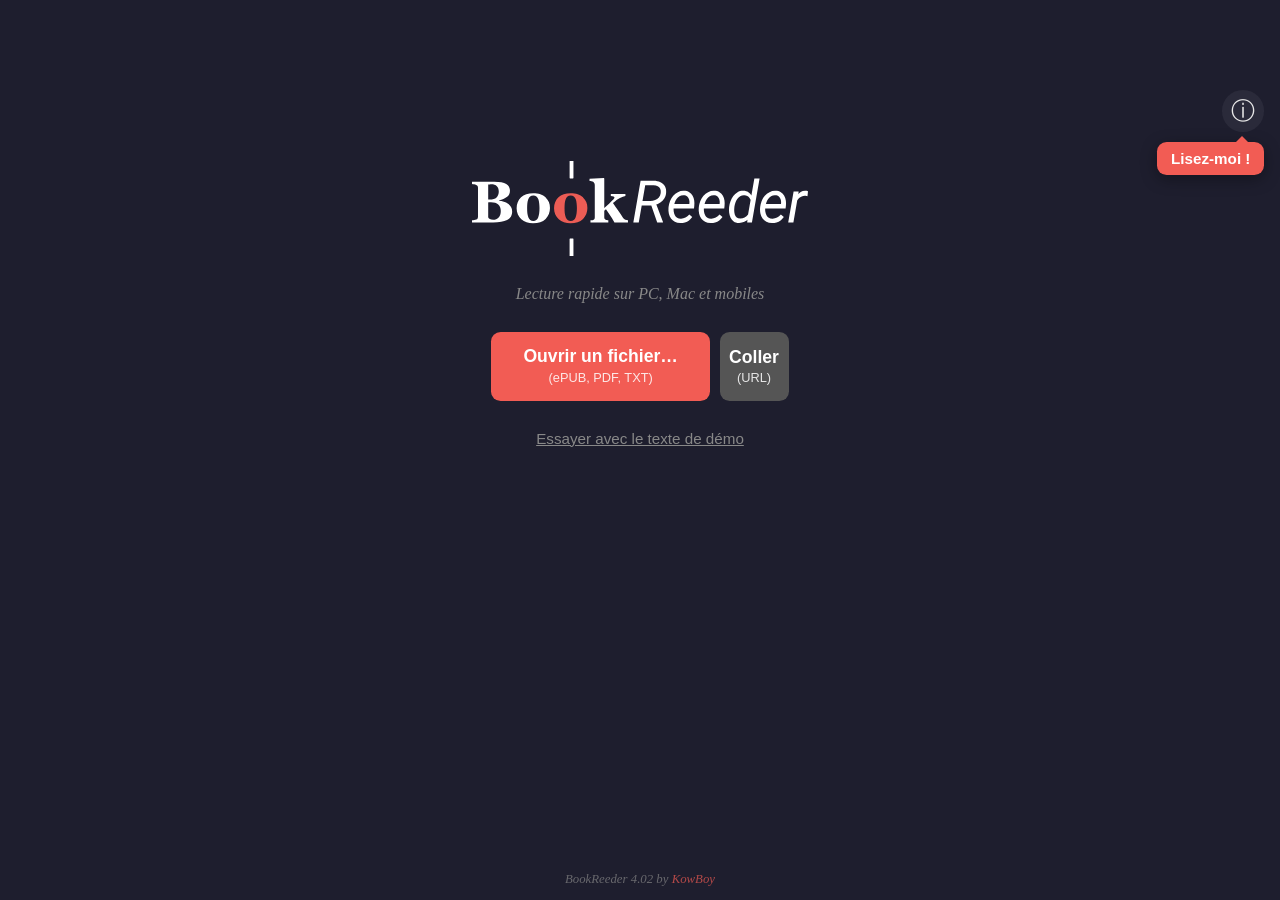
==== commit e9402d3f: "Libellés TOC : « Reconstruire la table des matières » + « Tout effacer » - Lien navigation : « Optim" ====
--- a/index.html
+++ b/index.html
@@ -12,7 +12,7 @@
   <meta name="apple-mobile-web-app-status-bar-style" content="black-translucent">
   <meta name="apple-mobile-web-app-title" content="BookReeder">
   <meta name="mobile-web-app-capable" content="yes">
-  <link rel="stylesheet" href="style.css?v=401">
+  <link rel="stylesheet" href="style.css?v=402">
 </head>
 <body>
   <!-- Écran d'accueil : choix du fichier -->
@@ -399,7 +399,7 @@
 
       <button id="btn-fermer-navigation">Go</button>
 
-      <button type="button" id="lien-reconstruire-toc" class="lien-texte">Optimiser la table des matières</button>
+      <button type="button" id="lien-reconstruire-toc" class="lien-texte">Reconstruire la table des matières</button>
     </div>
   </div>
 
@@ -736,7 +736,7 @@
   <div id="toast-ecran" class="cache"></div>
   <script src="lib/epub.min.js"></script>
   <script src="lib/pdf.min.js"></script>
-  <script src="chargeur.js?v=401"></script>
-  <script src="app.js?v=401"></script>
+  <script src="chargeur.js?v=402"></script>
+  <script src="app.js?v=402"></script>
 </body>
 </html>
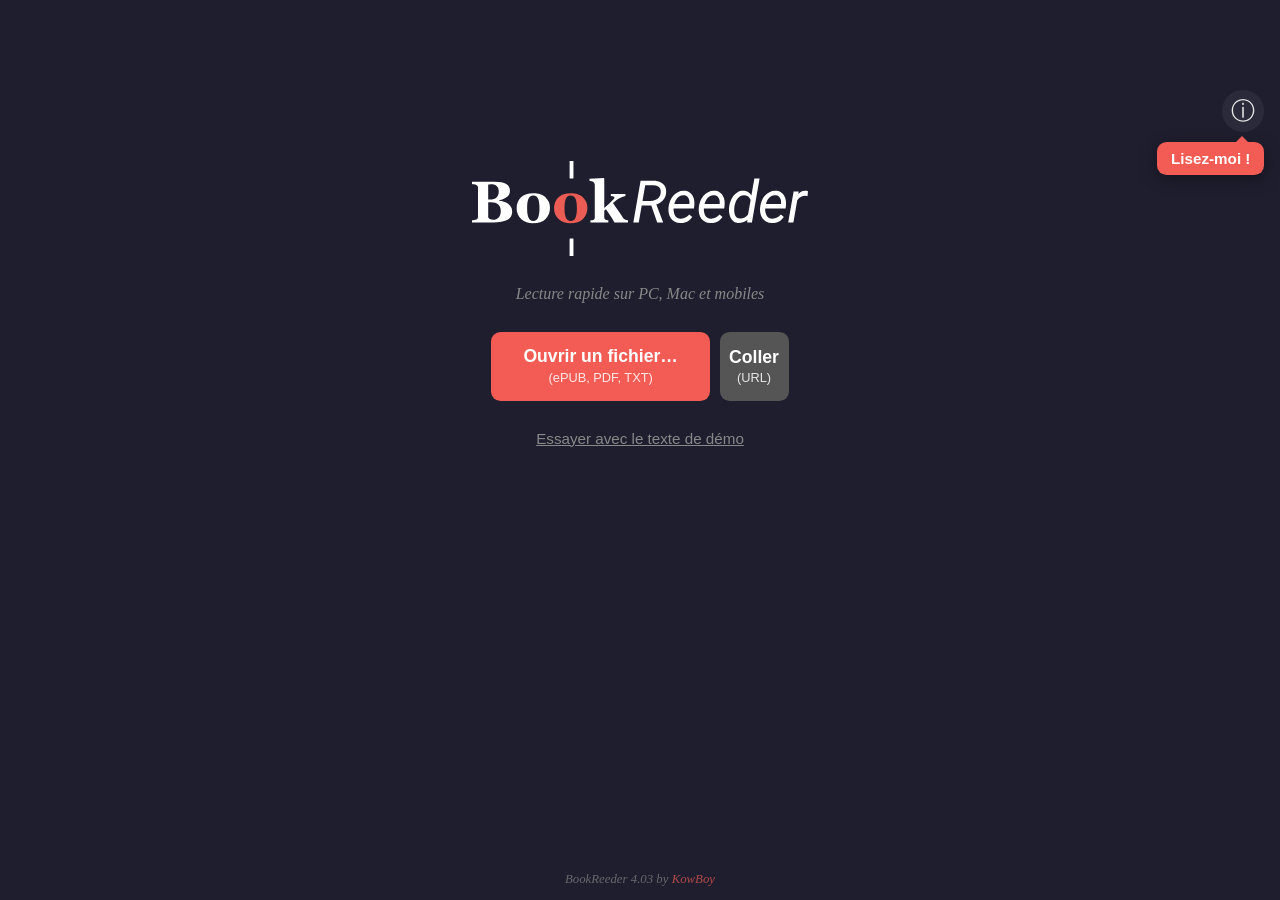
==== commit f182bca6: "Réglages : espacement sous les sliders 12px → 9px Co-Authored-By: Claude Opus 4.8 <noreply@anthropic" ====
--- a/index.html
+++ b/index.html
@@ -12,7 +12,7 @@
   <meta name="apple-mobile-web-app-status-bar-style" content="black-translucent">
   <meta name="apple-mobile-web-app-title" content="BookReeder">
   <meta name="mobile-web-app-capable" content="yes">
-  <link rel="stylesheet" href="style.css?v=402">
+  <link rel="stylesheet" href="style.css?v=403">
 </head>
 <body>
   <!-- Écran d'accueil : choix du fichier -->
@@ -736,7 +736,7 @@
   <div id="toast-ecran" class="cache"></div>
   <script src="lib/epub.min.js"></script>
   <script src="lib/pdf.min.js"></script>
-  <script src="chargeur.js?v=402"></script>
-  <script src="app.js?v=402"></script>
+  <script src="chargeur.js?v=403"></script>
+  <script src="app.js?v=403"></script>
 </body>
 </html>
--- a/style.css
+++ b/style.css
@@ -1594,7 +1594,7 @@
 .reglage input[type="range"] { width: 100%; accent-color: var(--accent); margin: 0; }
 /* Lignes contenant un SLIDER (classe posée par JS) : espacement resserré
    (1px au-dessus de la barre, 2px en-dessous). Ne touche pas select / cases. */
-#panneau-reglages .reglage.ligne-slider { margin-bottom: 12px; }
+#panneau-reglages .reglage.ligne-slider { margin-bottom: 9px; }
 #panneau-reglages .reglage.ligne-slider label { margin-bottom: 4px; }
 /* 5px d'espacement supplémentaire sous « Cartouche ORP » (spécificité id+id pour
    battre « #panneau-reglages .reglage »). */
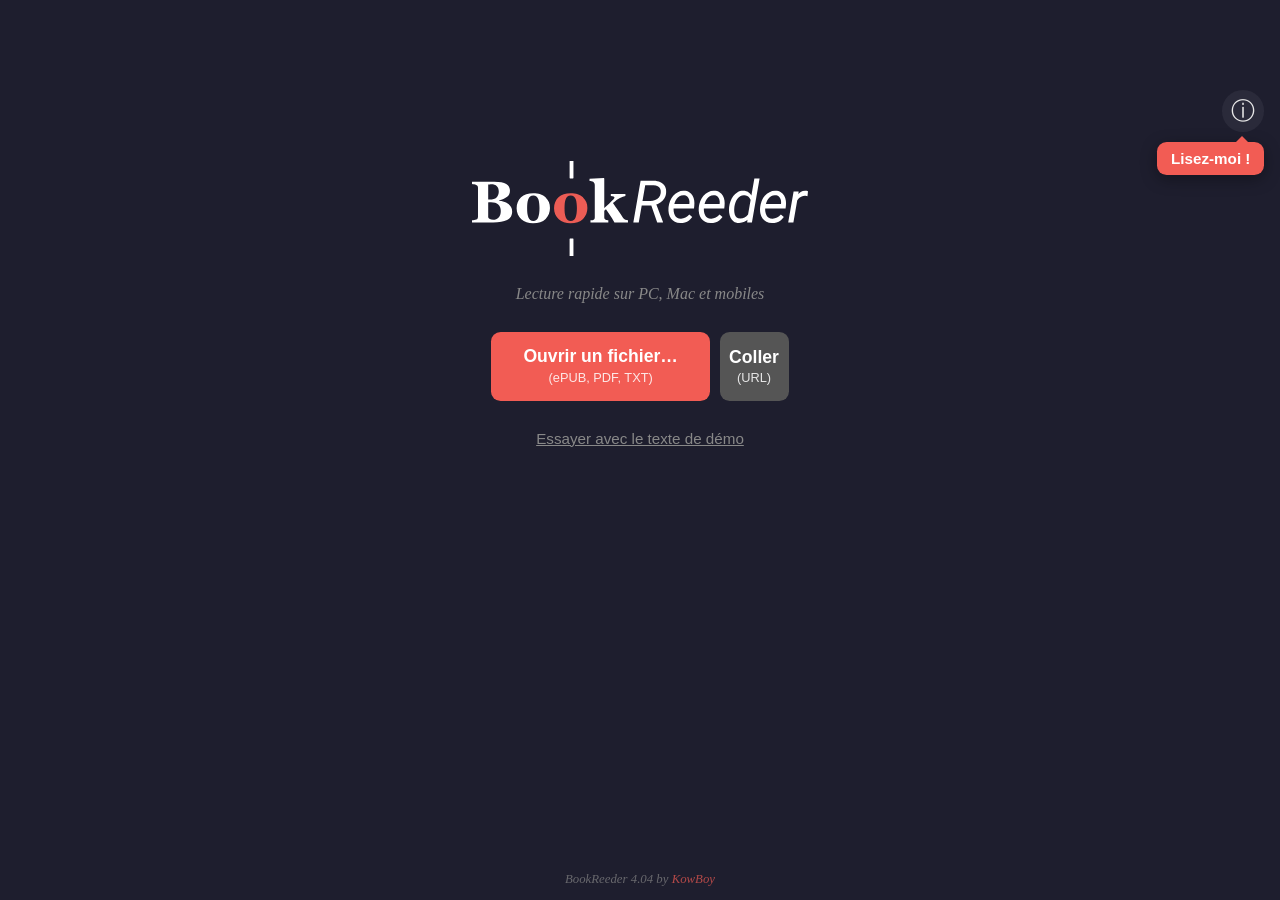
==== commit e7e07d70: "Réglages : durée mini d'un mot affichée en ms ; espacement sliders 9→8px - Section « Durée mini d'un" ====
--- a/index.html
+++ b/index.html
@@ -12,7 +12,7 @@
   <meta name="apple-mobile-web-app-status-bar-style" content="black-translucent">
   <meta name="apple-mobile-web-app-title" content="BookReeder">
   <meta name="mobile-web-app-capable" content="yes">
-  <link rel="stylesheet" href="style.css?v=403">
+  <link rel="stylesheet" href="style.css?v=404">
 </head>
 <body>
   <!-- Écran d'accueil : choix du fichier -->
@@ -707,7 +707,7 @@
           <label for="fact-replique">Avant une réplique : <span id="val-replique">× 1,0</span></label>
           <input type="range" id="fact-replique" min="0" max="3" step="0.1" value="1">
         </div>
-        <h3 class="reglages-section">Durée mini d'un mot (× durée d'un mot)</h3>
+        <h3 class="reglages-section">Durée mini d'un mot (en ms, vitesse actuelle)</h3>
         <div class="reglage reglage-compact">
           <label for="fact-plancher">Plancher général : <span id="val-plancher">× 0,6</span></label>
           <input type="range" id="fact-plancher" min="0" max="3" step="0.1" value="0.6">
@@ -736,7 +736,7 @@
   <div id="toast-ecran" class="cache"></div>
   <script src="lib/epub.min.js"></script>
   <script src="lib/pdf.min.js"></script>
-  <script src="chargeur.js?v=403"></script>
-  <script src="app.js?v=403"></script>
+  <script src="chargeur.js?v=404"></script>
+  <script src="app.js?v=404"></script>
 </body>
 </html>
--- a/style.css
+++ b/style.css
@@ -1594,7 +1594,7 @@
 .reglage input[type="range"] { width: 100%; accent-color: var(--accent); margin: 0; }
 /* Lignes contenant un SLIDER (classe posée par JS) : espacement resserré
    (1px au-dessus de la barre, 2px en-dessous). Ne touche pas select / cases. */
-#panneau-reglages .reglage.ligne-slider { margin-bottom: 9px; }
+#panneau-reglages .reglage.ligne-slider { margin-bottom: 8px; }
 #panneau-reglages .reglage.ligne-slider label { margin-bottom: 4px; }
 /* 5px d'espacement supplémentaire sous « Cartouche ORP » (spécificité id+id pour
    battre « #panneau-reglages .reglage »). */
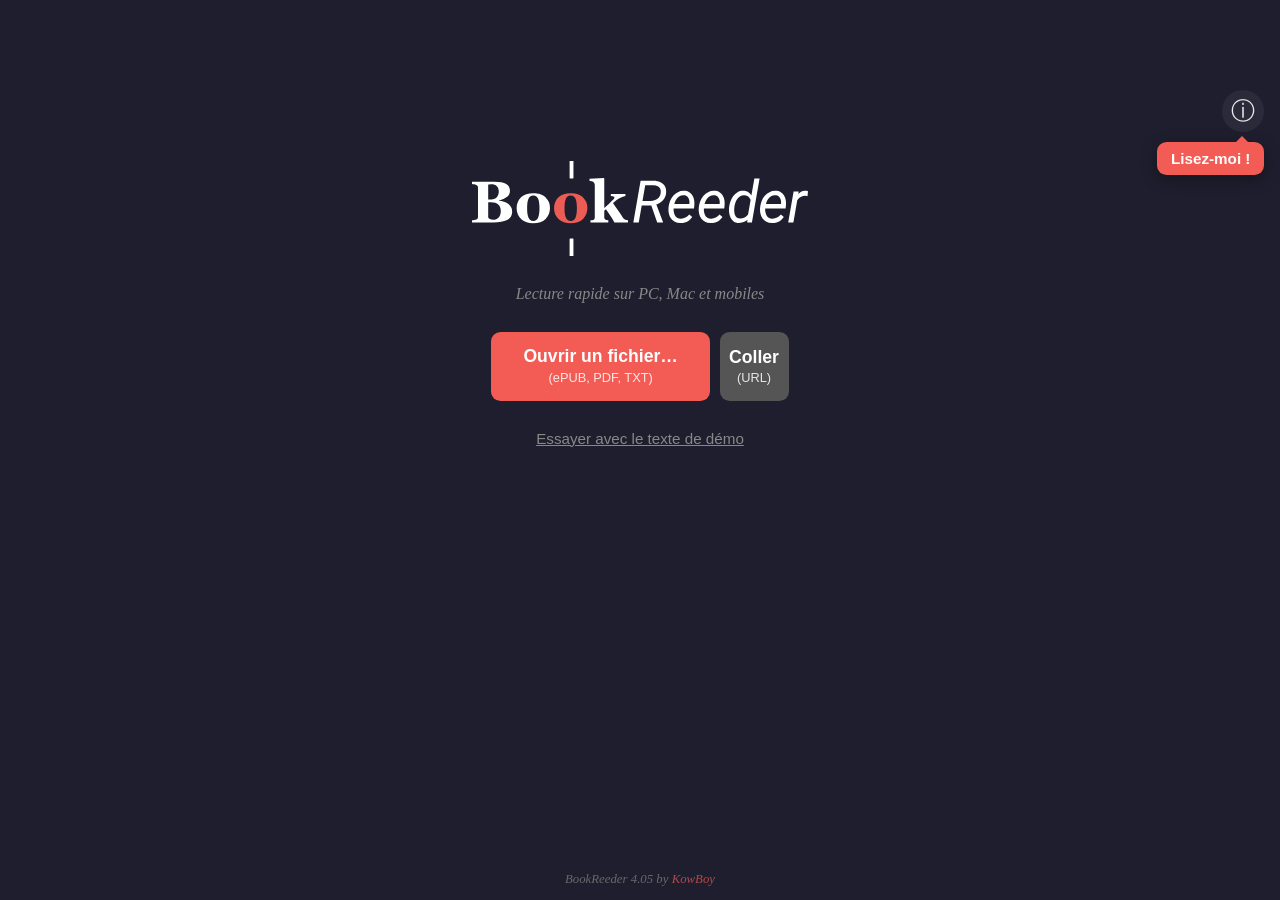
==== commit 291000e9: "Profils de réglages applicatifs (appui long sur OK des Réglages) Appui simple sur OK = valider/appli" ====
--- a/index.html
+++ b/index.html
@@ -12,7 +12,7 @@
   <meta name="apple-mobile-web-app-status-bar-style" content="black-translucent">
   <meta name="apple-mobile-web-app-title" content="BookReeder">
   <meta name="mobile-web-app-capable" content="yes">
-  <link rel="stylesheet" href="style.css?v=404">
+  <link rel="stylesheet" href="style.css?v=405">
 </head>
 <body>
   <!-- Écran d'accueil : choix du fichier -->
@@ -736,7 +736,7 @@
   <div id="toast-ecran" class="cache"></div>
   <script src="lib/epub.min.js"></script>
   <script src="lib/pdf.min.js"></script>
-  <script src="chargeur.js?v=404"></script>
-  <script src="app.js?v=404"></script>
+  <script src="chargeur.js?v=405"></script>
+  <script src="app.js?v=405"></script>
 </body>
 </html>
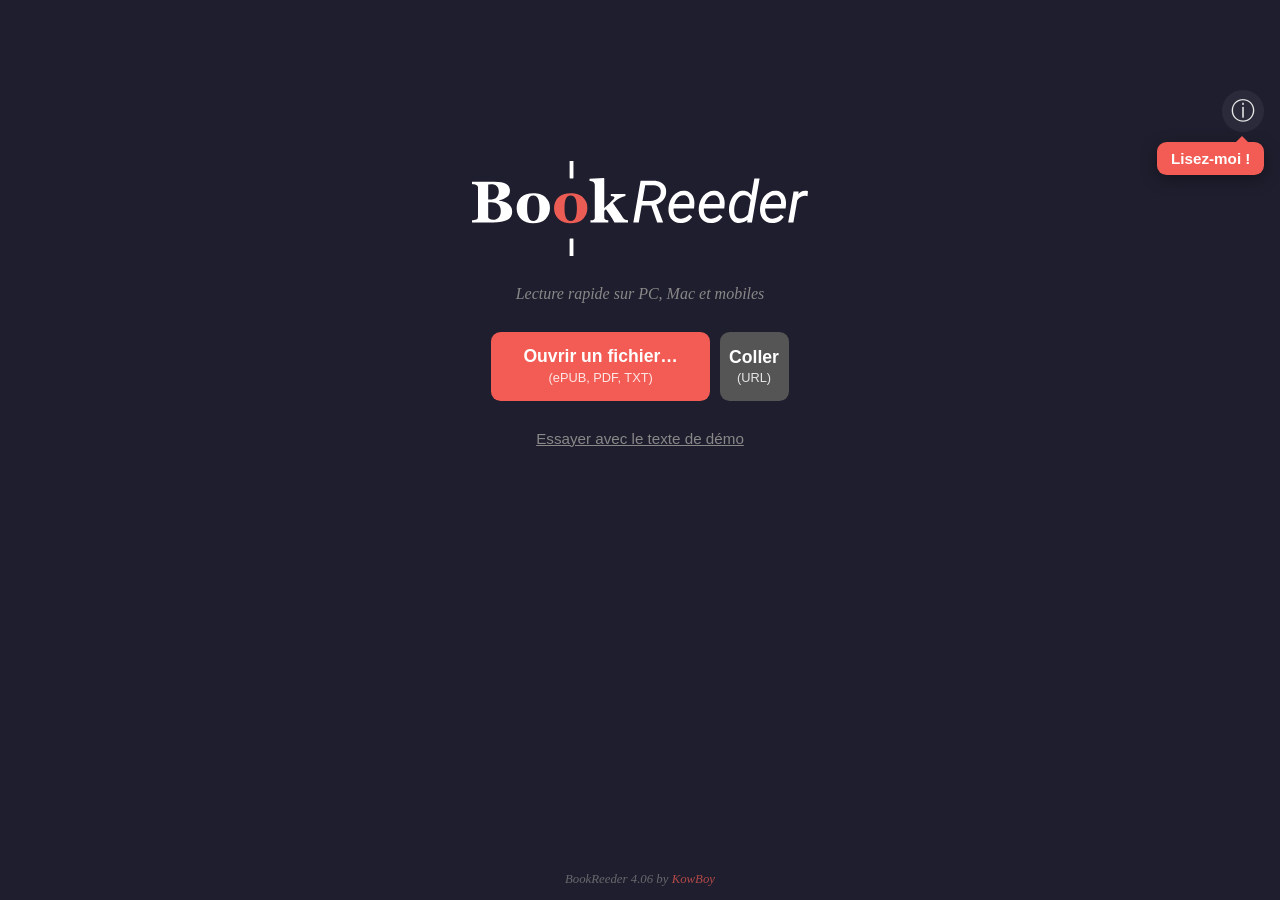
==== commit 350e1edb: "Profils : icône disquette à droite de OK (remplace l'appui long) Le menu des profils de réglages s'o" ====
--- a/index.html
+++ b/index.html
@@ -12,7 +12,7 @@
   <meta name="apple-mobile-web-app-status-bar-style" content="black-translucent">
   <meta name="apple-mobile-web-app-title" content="BookReeder">
   <meta name="mobile-web-app-capable" content="yes">
-  <link rel="stylesheet" href="style.css?v=405">
+  <link rel="stylesheet" href="style.css?v=406">
 </head>
 <body>
   <!-- Écran d'accueil : choix du fichier -->
@@ -728,7 +728,16 @@
       </div><!-- /page 4 -->
       </div><!-- /reglages-pages -->
 
-      <button id="btn-fermer-reglages">OK</button>
+      <div id="reglages-bas">
+        <button id="btn-fermer-reglages">OK</button>
+        <button id="btn-profils" type="button" title="Profils de réglages" aria-label="Profils de réglages">
+          <svg viewBox="0 0 24 24" width="24" height="24" fill="none" stroke="currentColor" stroke-width="2" stroke-linecap="round" stroke-linejoin="round">
+            <path d="M5 3h11l3 3v15a0 0 0 0 1 0 0H5a0 0 0 0 1 0 0V3z"></path>
+            <path d="M8 3v6h7V3"></path>
+            <rect x="8" y="13" width="8" height="6"></rect>
+          </svg>
+        </button>
+      </div>
     </div>
   </div>
 
@@ -736,7 +745,7 @@
   <div id="toast-ecran" class="cache"></div>
   <script src="lib/epub.min.js"></script>
   <script src="lib/pdf.min.js"></script>
-  <script src="chargeur.js?v=405"></script>
-  <script src="app.js?v=405"></script>
+  <script src="chargeur.js?v=406"></script>
+  <script src="app.js?v=406"></script>
 </body>
 </html>
--- a/style.css
+++ b/style.css
@@ -1453,7 +1453,15 @@
 #reglages-pages::-webkit-scrollbar { width: 5px; }
 #reglages-pages::-webkit-scrollbar-track { background: transparent; }
 #reglages-pages::-webkit-scrollbar-thumb { background: rgba(255,255,255,0.18); border-radius: 3px; }
-#panneau-reglages #btn-fermer-reglages { flex: none; margin-top: 1rem; }
+#panneau-reglages #reglages-bas { flex: none; margin-top: 1rem; display: flex; gap: 0.6rem; align-items: stretch; }
+#panneau-reglages #reglages-bas #btn-fermer-reglages { margin-top: 0; flex: 1 1 auto; }
+/* Icône disquette : ouvre le menu des profils de réglages */
+#btn-profils {
+  flex: none; width: 3.2rem; display: flex; align-items: center; justify-content: center;
+  background: var(--fond); color: var(--texte); border: 1px solid var(--surface-bord);
+  border-radius: 0.6rem; cursor: pointer;
+}
+#btn-profils:active { transform: scale(0.94); }
 /* Pendant les réglages, la zone de lecture (cartouche d'aperçu) reste visible en
    haut, au-dessus du panneau (70dvh). Hauteur calée sur l'espace libre. */
 #ecran-lecture.apercu #zone-mot {
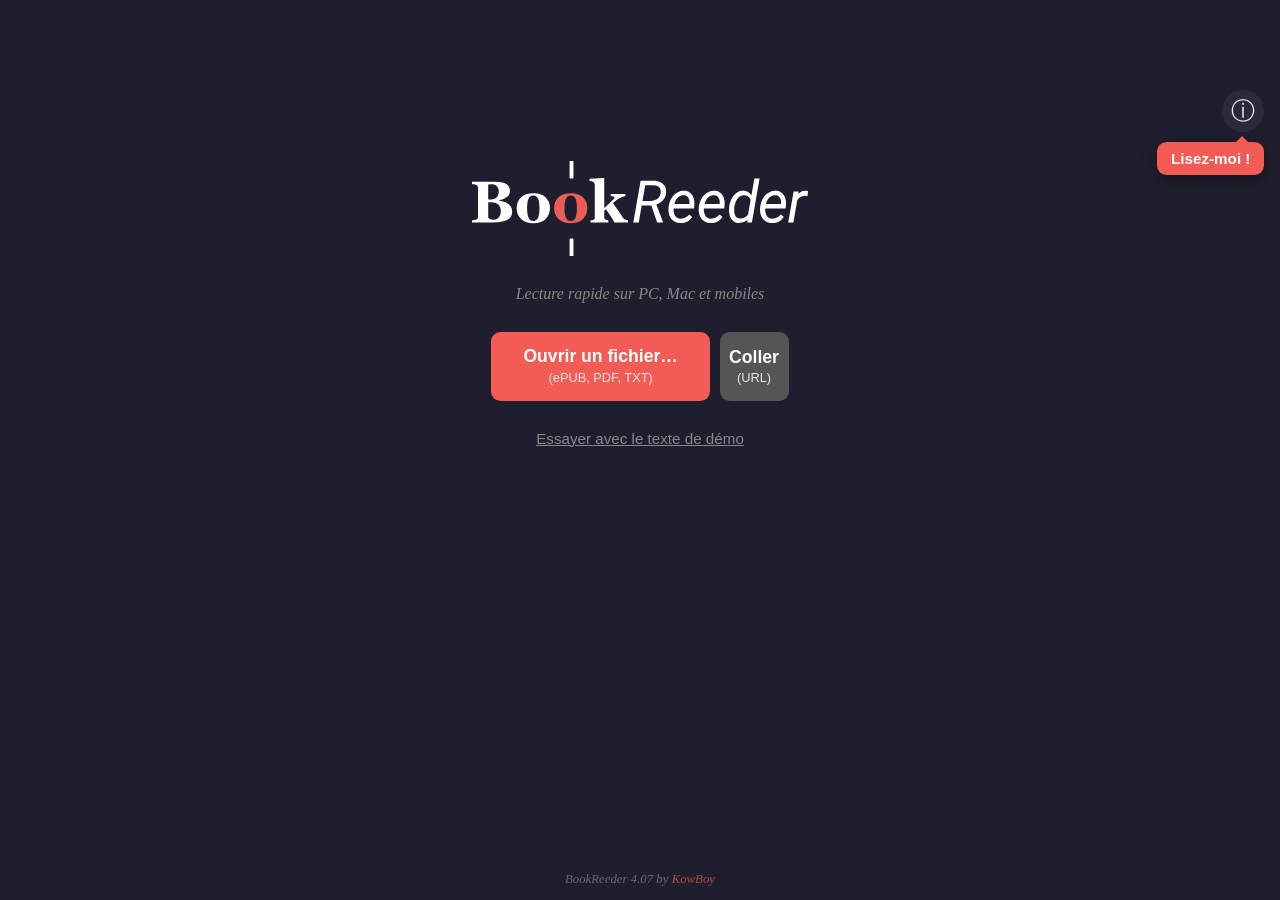
==== commit 696d4a49: "Réglages 4/4 : élan 0,1–1,0 (« aucun » à 1) ; disquette à gauche de OK Co-Authored-By: Claude Opus 4" ====
--- a/index.html
+++ b/index.html
@@ -12,7 +12,7 @@
   <meta name="apple-mobile-web-app-status-bar-style" content="black-translucent">
   <meta name="apple-mobile-web-app-title" content="BookReeder">
   <meta name="mobile-web-app-capable" content="yes">
-  <link rel="stylesheet" href="style.css?v=406">
+  <link rel="stylesheet" href="style.css?v=407">
 </head>
 <body>
   <!-- Écran d'accueil : choix du fichier -->
@@ -723,13 +723,12 @@
         <h3 class="reglages-section">Reprise</h3>
         <div class="reglage reglage-compact">
           <label for="fact-elan">Élan au départ : <span id="val-elan">× 0,65</span></label>
-          <input type="range" id="fact-elan" min="0" max="3" step="0.05" value="0.65">
+          <input type="range" id="fact-elan" min="0.1" max="1" step="0.05" value="0.65">
         </div>
       </div><!-- /page 4 -->
       </div><!-- /reglages-pages -->
 
       <div id="reglages-bas">
-        <button id="btn-fermer-reglages">OK</button>
         <button id="btn-profils" type="button" title="Profils de réglages" aria-label="Profils de réglages">
           <svg viewBox="0 0 24 24" width="24" height="24" fill="none" stroke="currentColor" stroke-width="2" stroke-linecap="round" stroke-linejoin="round">
             <path d="M5 3h11l3 3v15a0 0 0 0 1 0 0H5a0 0 0 0 1 0 0V3z"></path>
@@ -737,6 +736,7 @@
             <rect x="8" y="13" width="8" height="6"></rect>
           </svg>
         </button>
+        <button id="btn-fermer-reglages">OK</button>
       </div>
     </div>
   </div>
@@ -745,7 +745,7 @@
   <div id="toast-ecran" class="cache"></div>
   <script src="lib/epub.min.js"></script>
   <script src="lib/pdf.min.js"></script>
-  <script src="chargeur.js?v=406"></script>
-  <script src="app.js?v=406"></script>
+  <script src="chargeur.js?v=407"></script>
+  <script src="app.js?v=407"></script>
 </body>
 </html>
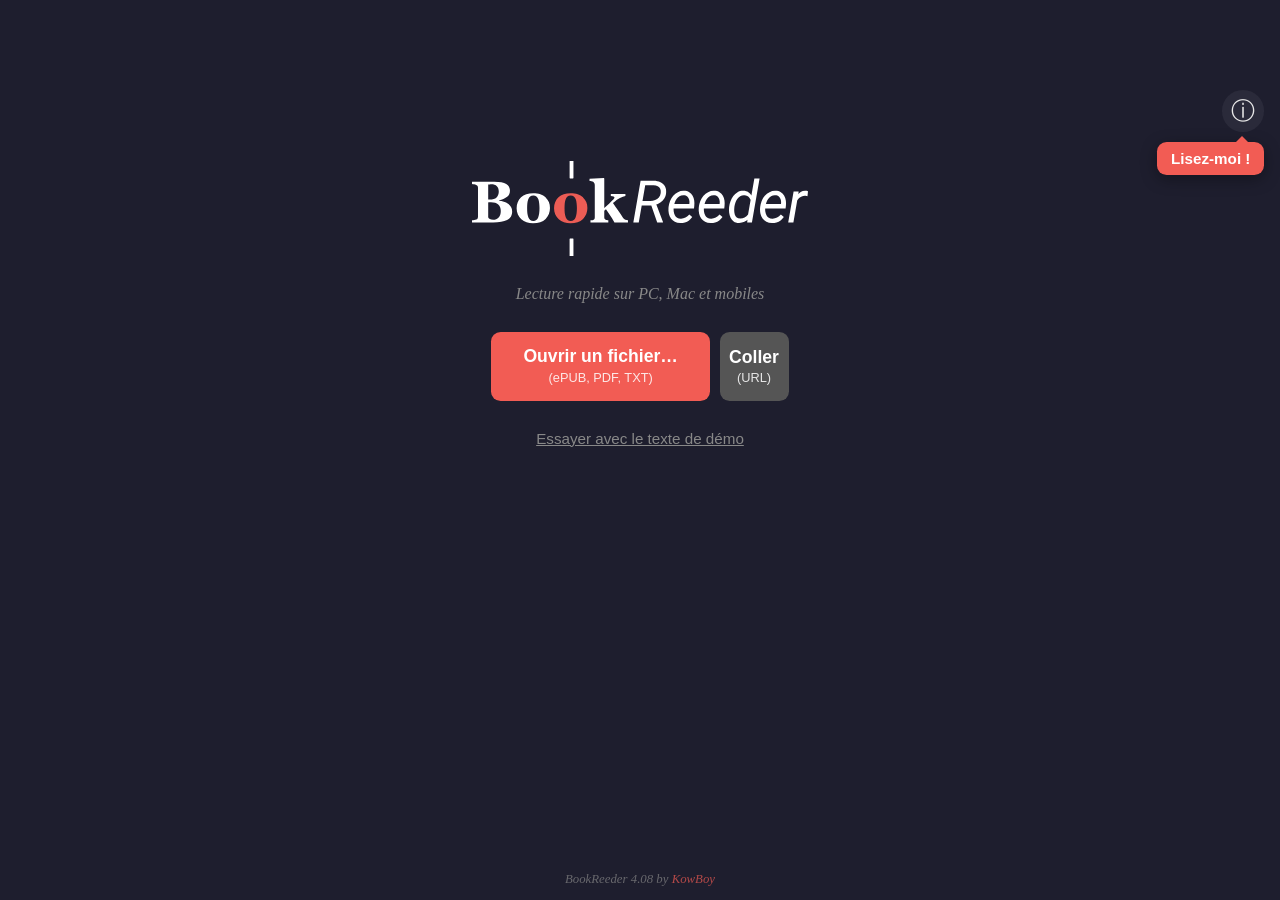
==== commit 3f88d090: "Polices : ajout Bookman Old Style, Bookerly, Cambria, Century Gothic Ajoutées au menu Police comme p" ====
--- a/index.html
+++ b/index.html
@@ -12,7 +12,7 @@
   <meta name="apple-mobile-web-app-status-bar-style" content="black-translucent">
   <meta name="apple-mobile-web-app-title" content="BookReeder">
   <meta name="mobile-web-app-capable" content="yes">
-  <link rel="stylesheet" href="style.css?v=407">
+  <link rel="stylesheet" href="style.css?v=408">
 </head>
 <body>
   <!-- Écran d'accueil : choix du fichier -->
@@ -745,7 +745,7 @@
   <div id="toast-ecran" class="cache"></div>
   <script src="lib/epub.min.js"></script>
   <script src="lib/pdf.min.js"></script>
-  <script src="chargeur.js?v=407"></script>
-  <script src="app.js?v=407"></script>
+  <script src="chargeur.js?v=408"></script>
+  <script src="app.js?v=408"></script>
 </body>
 </html>
